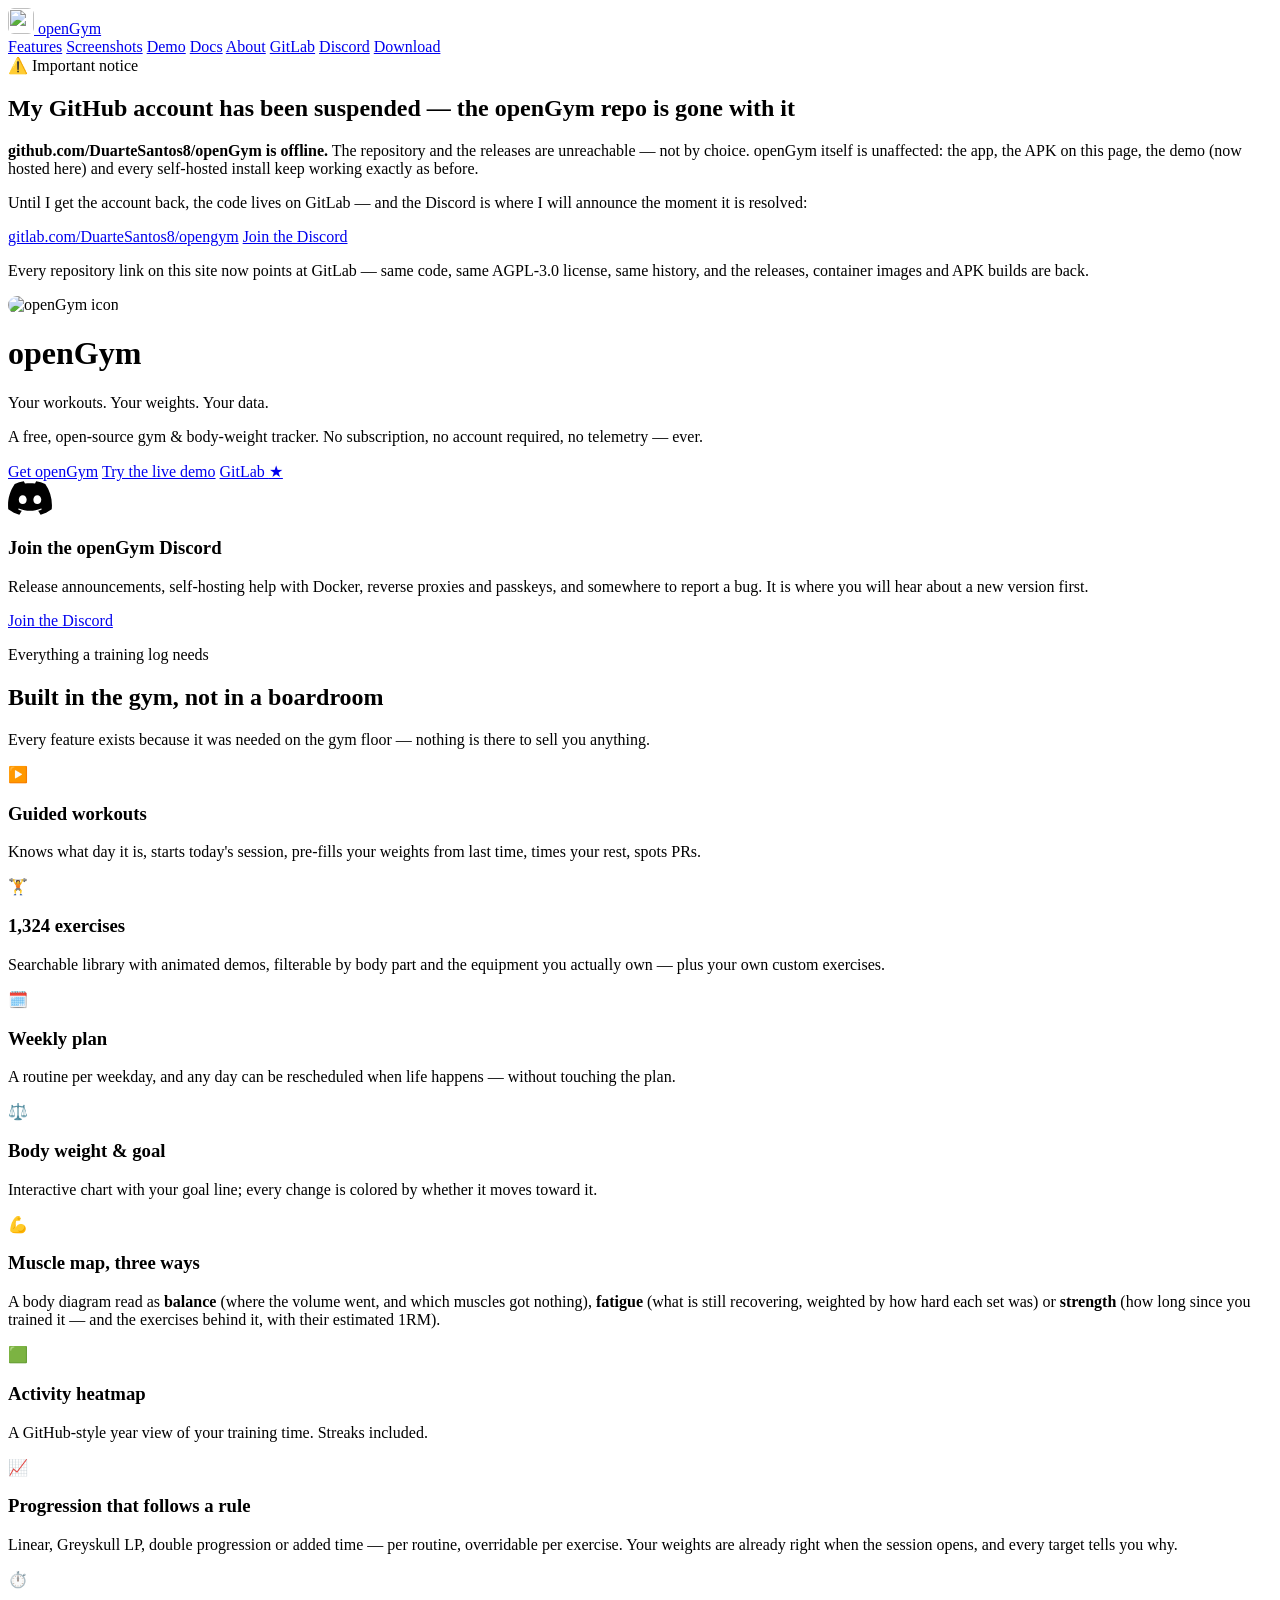
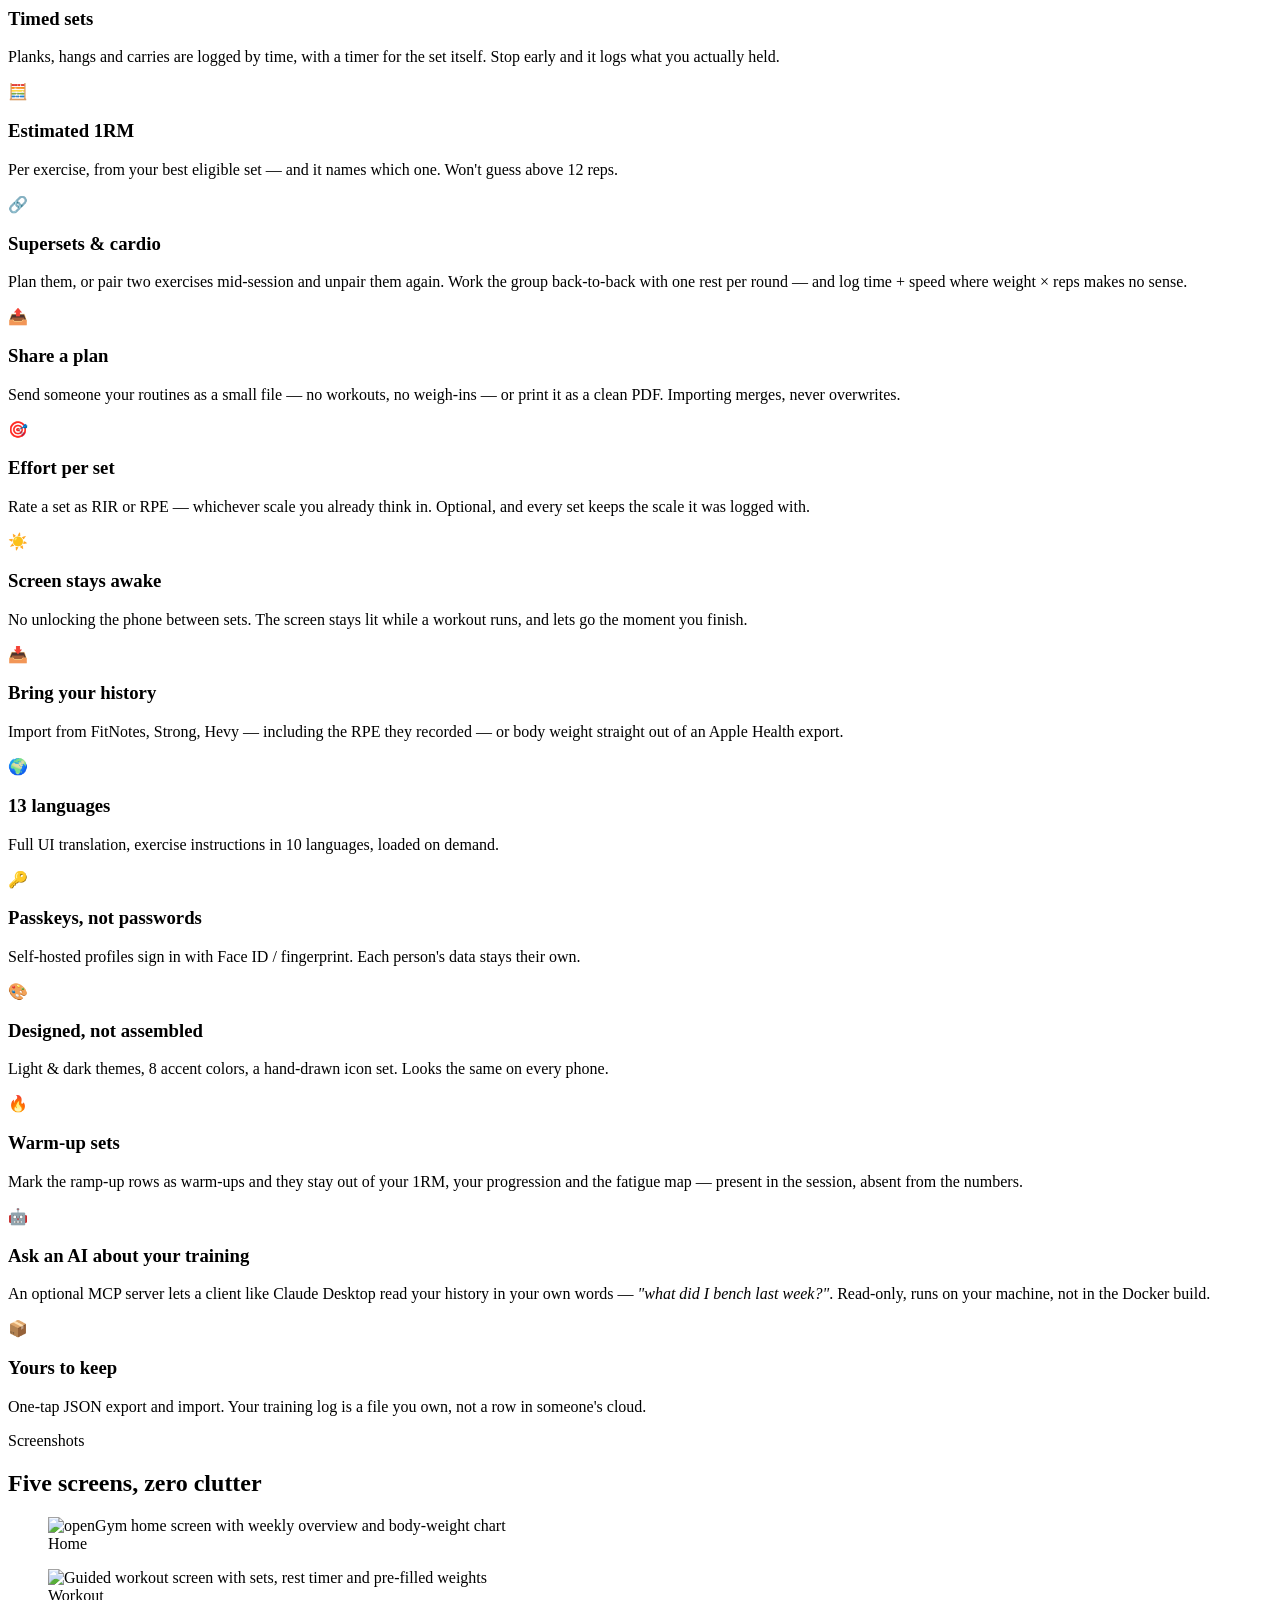
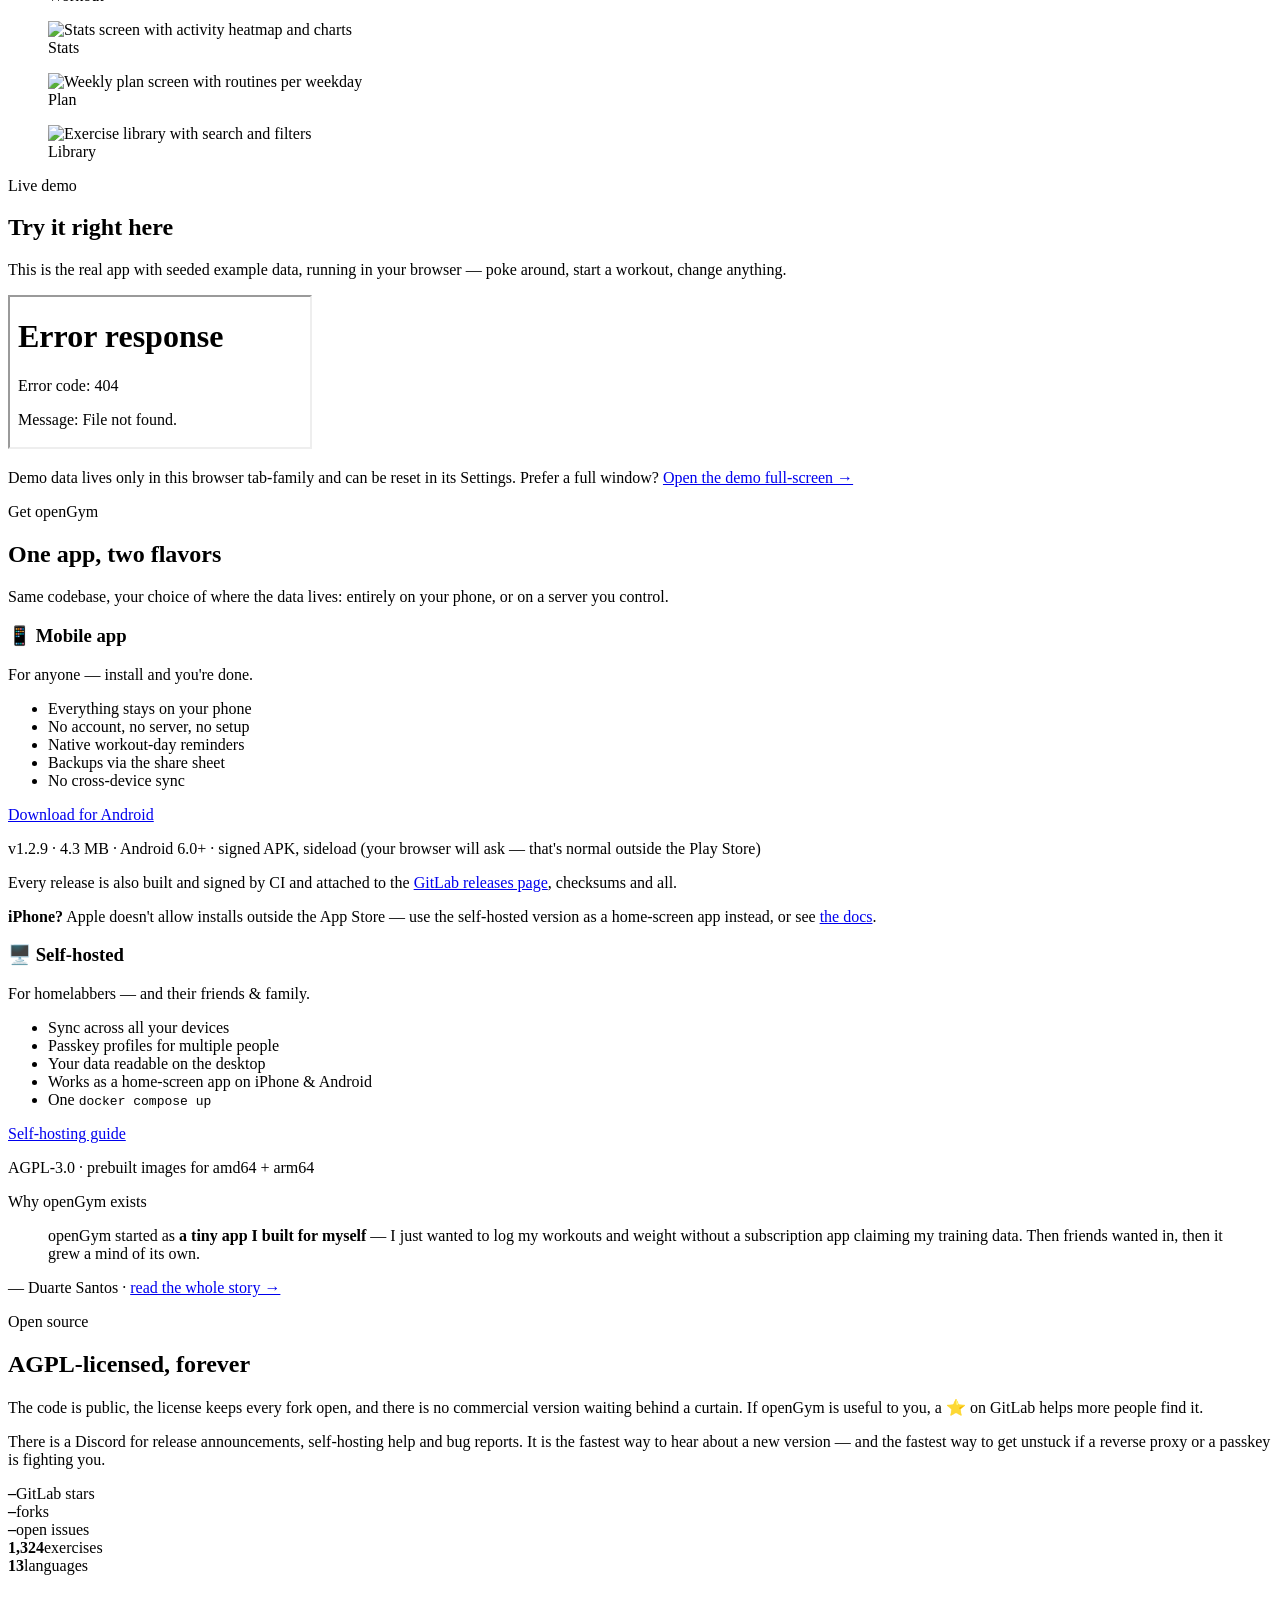
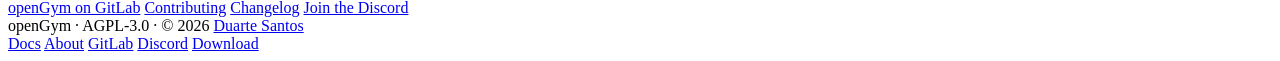
==== website/index.html @ 379759d1 "Merge branch 'feat/pt-br' into 'main' Add Brazilian Portuguese UI localization  See merge request Du" ====
<!DOCTYPE html>
<html lang="en">
<head>
<meta charset="UTF-8">
<meta name="viewport" content="width=device-width,initial-scale=1">
<title>openGym — free, open-source gym &amp; body-weight tracker</title>
<meta name="description" content="openGym is a free, open-source gym & body-weight tracker. Download the Android app or self-host it with Docker — no account, no cloud, no telemetry.">
<meta name="theme-color" content="#0c0e12">
<meta property="og:title" content="openGym — your workouts, your weights, your data">
<meta property="og:description" content="Free, open-source gym & body-weight tracker. Android APK or self-hosted with Docker. No account, no cloud, no telemetry.">
<meta property="og:image" content="https://opengym.duarte-santos.ch/img/banner.png">
<meta property="og:url" content="https://opengym.duarte-santos.ch/">
<meta property="og:type" content="website">
<link rel="icon" type="image/png" sizes="512x512" href="icon-512.png">
<link rel="icon" type="image/png" sizes="180x180" href="icon-180.png">
<link rel="apple-touch-icon" href="icon-180.png">
<link rel="stylesheet" href="styles.css?v=3">
<!-- Umami web analytics for opengym.duarte-santos.ch (self-hosted, cookieless). -->
<script defer src="https://stats.duarte-santos.ch/script.js" data-website-id="db36019e-50f4-453c-9c56-d0588aefe233"></script>
<script type="application/ld+json">
{"@context":"https://schema.org","@type":"SoftwareApplication","name":"openGym",
 "operatingSystem":"Android, Web","applicationCategory":"HealthApplication",
 "offers":{"@type":"Offer","price":"0","priceCurrency":"USD"},
 "license":"https://www.gnu.org/licenses/agpl-3.0.html",
 "url":"https://opengym.duarte-santos.ch/",
 "downloadUrl":"https://opengym.duarte-santos.ch/openGym.apk",
 "author":{"@type":"Person","name":"Duarte Santos","url":"https://duarte-santos.ch"}}
</script>
</head>
<body>

<nav><div class="wrap nav-in">
  <a class="brand" href="/">
    <img src="icon-180.png" alt="" width="26" height="26" style="border-radius:6px">
    openGym
  </a>
  <div class="nav-links">
    <a href="#features" class="hide-s">Features</a>
    <a href="#screens" class="hide-s">Screenshots</a>
    <a href="#demo" class="hide-s">Demo</a>
    <a href="docs.html">Docs</a>
    <a href="about.html" class="hide-s">About</a>
    <a href="https://gitlab.com/DuarteSantos8/opengym" rel="noopener"><span data-gh="stars">GitLab</span></a>
    <a href="https://discord.gg/e62jY6fwVb" rel="noopener">Discord</a>
    <a class="cta" href="#download">Download</a>
  </div>
</div></nav>

<!-- TEMPORARY: GitHub account suspended -> repo lives on gitlab.com. Remove this block and
     revert the links (+ site.js) to github.com once the account is restored. -->
<div class="alert" role="alert"><div class="wrap">
  <div class="alert-tag">⚠️ Important notice</div>
  <h2>My GitHub account has been suspended — the openGym repo is gone with it</h2>
  <p><b>github.com/DuarteSantos8/openGym is offline.</b> The repository and the releases are
     unreachable — not by choice. openGym itself is unaffected: the app, the APK on this page,
     the demo (now hosted here) and every self-hosted install keep working exactly as before.</p>
  <p>Until I get the account back, the code lives on GitLab — and the Discord is where I will
     announce the moment it is resolved:</p>
  <div class="alert-actions">
    <a class="btn alert-btn" href="https://gitlab.com/DuarteSantos8/opengym" rel="noopener">gitlab.com/DuarteSantos8/opengym</a>
    <a class="btn dc-btn" href="https://discord.gg/e62jY6fwVb" rel="noopener">Join the Discord</a>
  </div>
  <p class="alert-note">Every repository link on this site now points at GitLab — same code, same
     AGPL-3.0 license, same history, and the releases, container images and APK builds are back.</p>
</div></div>


<header class="hero"><div class="wrap">
  <div class="logo">
    <img src="icon-512.png" alt="openGym icon" width="108" height="108" style="border-radius:26px">
  </div>
  <h1>openGym</h1>
  <p class="tag">Your workouts. Your weights. Your data.</p>
  <p class="sub">A free, open-source gym &amp; body-weight tracker.
     No subscription, no account required, no telemetry — ever.</p>
  <div class="hero-btns">
    <a class="btn" href="#download">Get openGym</a>
    <a class="btn ghost" href="#demo">Try the live demo</a>
    <a class="btn ghost" href="https://gitlab.com/DuarteSantos8/opengym" rel="noopener">GitLab <span class="ct" data-gh="stars">★</span></a>
  </div>
</div></header>

<div class="dc-wrap"><div class="wrap">
  <div class="dc">
    <div class="dc-icon"><svg viewBox="0 0 71 55" width="44" height="34" aria-hidden="true"><path d="M60.1045 4.8978C55.5792 2.8214 50.7265 1.2916 45.6527 0.41542C45.5603 0.39851 45.468 0.440769 45.4204 0.525289C44.7963 1.6353 44.105 3.0834 43.6209 4.2216C38.1637 3.4046 32.7345 3.4046 27.3892 4.2216C26.905 3.0581 26.1886 1.6353 25.5617 0.525289C25.5141 0.443589 25.4218 0.40133 25.3294 0.41542C20.2584 1.2888 15.4057 2.8186 10.8776 4.8978C10.8384 4.9147 10.8048 4.9429 10.7825 4.9795C1.57795 18.7309 -0.943561 32.1443 0.293408 45.3914C0.299005 45.4562 0.335386 45.5182 0.385761 45.5576C6.45866 50.0174 12.3413 52.7249 18.1147 54.5195C18.2071 54.5477 18.305 54.5139 18.3638 54.4378C19.7295 52.5728 20.9469 50.6063 21.9907 48.5383C22.0523 48.4172 21.9935 48.2735 21.8676 48.2256C19.9366 47.4931 18.0979 46.6 16.3292 45.5858C16.1893 45.5041 16.1781 45.304 16.3068 45.2082C16.679 44.9293 17.0513 44.6391 17.4067 44.3461C17.4711 44.2926 17.5606 44.2813 17.6362 44.3151C29.2558 49.6217 41.8354 49.6217 53.3179 44.3151C53.3935 44.2785 53.483 44.2898 53.5502 44.3433C53.9057 44.6363 54.2779 44.9293 54.6529 45.2082C54.7816 45.304 54.7732 45.5041 54.6333 45.5858C52.8646 46.6197 51.0259 47.4931 49.0921 48.2228C48.9662 48.2707 48.9102 48.4172 48.9718 48.5383C50.038 50.6034 51.2554 52.5699 52.5959 54.435C52.6519 54.5139 52.7526 54.5477 52.845 54.5195C58.6464 52.7249 64.529 50.0174 70.6019 45.5576C70.6551 45.5182 70.6887 45.459 70.6943 45.3942C72.1747 30.0791 68.2147 16.7757 60.1968 4.9823C60.1772 4.9429 60.1437 4.9147 60.1045 4.8978ZM23.7259 37.3253C20.2276 37.3253 17.3451 34.1136 17.3451 30.1693C17.3451 26.225 20.1717 23.0133 23.7259 23.0133C27.308 23.0133 30.1626 26.2532 30.1066 30.1693C30.1066 34.1136 27.28 37.3253 23.7259 37.3253ZM47.3178 37.3253C43.8196 37.3253 40.9371 34.1136 40.9371 30.1693C40.9371 26.225 43.7636 23.0133 47.3178 23.0133C50.9 23.0133 53.7545 26.2532 53.6986 30.1693C53.6986 34.1136 50.9 37.3253 47.3178 37.3253Z"/></svg></div>
    <div class="dc-body">
      <h3>Join the openGym Discord</h3>
      <p>Release announcements, self-hosting help with Docker, reverse proxies and passkeys,
         and somewhere to report a bug. It is where you will hear about a new version first.</p>
    </div>
    <a class="btn" href="https://discord.gg/e62jY6fwVb" rel="noopener">Join the Discord</a>
  </div>
</div></div>

<section id="features"><div class="wrap">
  <p class="kicker">Everything a training log needs</p>
  <h2>Built in the gym, not in a boardroom</h2>
  <p class="lead">Every feature exists because it was needed on the gym floor — nothing is
     there to sell you anything.</p>
  <div class="grid">
    <div class="feat"><div class="ic">▶️</div><h3>Guided workouts</h3><p>Knows what day it is, starts today's session, pre-fills your weights from last time, times your rest, spots PRs.</p></div>
    <div class="feat"><div class="ic">🏋️</div><h3>1,324 exercises</h3><p>Searchable library with animated demos, filterable by body part and the equipment you actually own — plus your own custom exercises.</p></div>
    <div class="feat"><div class="ic">🗓️</div><h3>Weekly plan</h3><p>A routine per weekday, and any day can be rescheduled when life happens — without touching the plan.</p></div>
    <div class="feat"><div class="ic">⚖️</div><h3>Body weight &amp; goal</h3><p>Interactive chart with your goal line; every change is colored by whether it moves toward it.</p></div>
    <div class="feat"><div class="ic">💪</div><h3>Muscle map, three ways</h3><p>A body diagram read as <b>balance</b> (where the volume went, and which muscles got nothing), <b>fatigue</b> (what is still recovering, weighted by how hard each set was) or <b>strength</b> (how long since you trained it — and the exercises behind it, with their estimated 1RM).</p></div>
    <div class="feat"><div class="ic">🟩</div><h3>Activity heatmap</h3><p>A GitHub-style year view of your training time. Streaks included.</p></div>
    <div class="feat"><div class="ic">📈</div><h3>Progression that follows a rule</h3><p>Linear, Greyskull LP, double progression or added time — per routine, overridable per exercise. Your weights are already right when the session opens, and every target tells you why.</p></div>
    <div class="feat"><div class="ic">⏱️</div><h3>Timed sets</h3><p>Planks, hangs and carries are logged by time, with a timer for the set itself. Stop early and it logs what you actually held.</p></div>
    <div class="feat"><div class="ic">🧮</div><h3>Estimated 1RM</h3><p>Per exercise, from your best eligible set — and it names which one. Won't guess above 12 reps.</p></div>
    <div class="feat"><div class="ic">🔗</div><h3>Supersets &amp; cardio</h3><p>Plan them, or pair two exercises mid-session and unpair them again. Work the group back-to-back with one rest per round — and log time + speed where weight × reps makes no sense.</p></div>
    <div class="feat"><div class="ic">📤</div><h3>Share a plan</h3><p>Send someone your routines as a small file — no workouts, no weigh-ins — or print it as a clean PDF. Importing merges, never overwrites.</p></div>
    <div class="feat"><div class="ic">🎯</div><h3>Effort per set</h3><p>Rate a set as RIR or RPE — whichever scale you already think in. Optional, and every set keeps the scale it was logged with.</p></div>
    <div class="feat"><div class="ic">☀️</div><h3>Screen stays awake</h3><p>No unlocking the phone between sets. The screen stays lit while a workout runs, and lets go the moment you finish.</p></div>
    <div class="feat"><div class="ic">📥</div><h3>Bring your history</h3><p>Import from FitNotes, Strong, Hevy — including the RPE they recorded — or body weight straight out of an Apple Health export.</p></div>
    <div class="feat"><div class="ic">🌍</div><h3>13 languages</h3><p>Full UI translation, exercise instructions in 10 languages, loaded on demand.</p></div>
    <div class="feat"><div class="ic">🔑</div><h3>Passkeys, not passwords</h3><p>Self-hosted profiles sign in with Face ID / fingerprint. Each person's data stays their own.</p></div>
    <div class="feat"><div class="ic">🎨</div><h3>Designed, not assembled</h3><p>Light &amp; dark themes, 8 accent colors, a hand-drawn icon set. Looks the same on every phone.</p></div>
    <div class="feat"><div class="ic">🔥</div><h3>Warm-up sets</h3><p>Mark the ramp-up rows as warm-ups and they stay out of your 1RM, your progression and the fatigue map — present in the session, absent from the numbers.</p></div>
    <div class="feat"><div class="ic">🤖</div><h3>Ask an AI about your training</h3><p>An optional MCP server lets a client like Claude Desktop read your history in your own words — <i>"what did I bench last week?"</i>. Read-only, runs on your machine, not in the Docker build.</p></div>
    <div class="feat"><div class="ic">📦</div><h3>Yours to keep</h3><p>One-tap JSON export and import. Your training log is a file you own, not a row in someone's cloud.</p></div>
  </div>
</div></section>

<section id="screens"><div class="wrap">
  <p class="kicker">Screenshots</p>
  <h2>Five screens, zero clutter</h2>
  <div class="shots">
    <figure><img src="img/home.png" alt="openGym home screen with weekly overview and body-weight chart" loading="lazy" width="1170" height="2532"><figcaption>Home</figcaption></figure>
    <figure><img src="img/workout.png" alt="Guided workout screen with sets, rest timer and pre-filled weights" loading="lazy" width="1170" height="2532"><figcaption>Workout</figcaption></figure>
    <figure><img src="img/stats.png" alt="Stats screen with activity heatmap and charts" loading="lazy" width="1170" height="2532"><figcaption>Stats</figcaption></figure>
    <figure><img src="img/plan.png" alt="Weekly plan screen with routines per weekday" loading="lazy" width="1170" height="2532"><figcaption>Plan</figcaption></figure>
    <figure><img src="img/library.png" alt="Exercise library with search and filters" loading="lazy" width="1170" height="2532"><figcaption>Library</figcaption></figure>
  </div>
</div></section>

<section id="demo"><div class="wrap">
  <p class="kicker">Live demo</p>
  <h2>Try it right here</h2>
  <p class="lead">This is the real app with seeded example data, running in your browser —
     poke around, start a workout, change anything.</p>
  <div class="demo-wrap">
    <div class="phone"><iframe src="/demo/" title="openGym live demo" loading="lazy"></iframe></div>
  </div>
  <p class="demo-note">Demo data lives only in this browser tab-family and can be reset in its
     Settings. Prefer a full window? <a href="/demo/">Open the demo full-screen →</a></p>
</div></section>

<section id="download"><div class="wrap">
  <p class="kicker">Get openGym</p>
  <h2>One app, two flavors</h2>
  <p class="lead">Same codebase, your choice of where the data lives: entirely on your phone,
     or on a server you control.</p>
  <div class="duo">
    <div class="card hl">
      <h3>📱 Mobile app</h3>
      <p class="for">For anyone — install and you're done.</p>
      <ul>
        <li>Everything stays on your phone</li>
        <li>No account, no server, no setup</li>
        <li>Native workout-day reminders</li>
        <li>Backups via the share sheet</li>
        <li class="no">No cross-device sync</li>
      </ul>
      <a class="btn" href="openGym.apk" download>Download for Android</a>
      <p class="meta">v1.2.9 · 4.3 MB · Android 6.0+ · signed APK, sideload (your browser will ask — that's normal outside the Play Store)</p>
      <p class="meta">Every release is also built and signed by CI and attached to the
         <a href="https://gitlab.com/DuarteSantos8/opengym/-/releases" rel="noopener">GitLab
         releases page</a>, checksums and all.</p>
      <p class="meta"><b>iPhone?</b> Apple doesn't allow installs outside the App Store — use the
         self-hosted version as a home-screen app instead, or see <a href="docs.html#iphone">the docs</a>.</p>
    </div>
    <div class="card">
      <h3>🖥️ Self-hosted</h3>
      <p class="for">For homelabbers — and their friends &amp; family.</p>
      <ul>
        <li>Sync across all your devices</li>
        <li>Passkey profiles for multiple people</li>
        <li>Your data readable on the desktop</li>
        <li>Works as a home-screen app on iPhone &amp; Android</li>
        <li>One <code>docker compose up</code></li>
      </ul>
      <a class="btn ghost" href="docs.html#selfhost">Self-hosting guide</a>
      <p class="meta">AGPL-3.0 · prebuilt images for amd64 + arm64</p>
    </div>
  </div>
</div></section>

<section id="story"><div class="wrap">
  <div class="story">
    <p class="kicker">Why openGym exists</p>
    <blockquote>openGym started as <strong>a tiny app I built for myself</strong> — I just wanted to
      log my workouts and weight without a subscription app claiming my training data.
      Then friends wanted in, then it grew a mind of its own.</blockquote>
    <p class="who">— Duarte Santos · <a href="about.html">read the whole story →</a></p>
  </div>
</div></section>

<section id="opensource"><div class="wrap">
  <p class="kicker">Open source</p>
  <h2>AGPL-licensed, forever</h2>
  <p class="lead">The code is public, the license keeps every fork open, and there is no
     commercial version waiting behind a curtain. If openGym is useful to you,
     a ⭐ on GitLab helps more people find it.</p>
  <p class="lead">There is a Discord for release announcements, self-hosting help and bug
     reports. It is the fastest way to hear about a new version — and the fastest way
     to get unstuck if a reverse proxy or a passkey is fighting you.</p>
  <div class="os">
    <div class="stat"><b data-gh="stars-n">–</b><span>GitLab stars</span></div>
    <div class="stat"><b data-gh="forks-n">–</b><span>forks</span></div>
    <div class="stat"><b data-gh="issues-n">–</b><span>open issues</span></div>
    <div class="stat"><b>1,324</b><span>exercises</span></div>
    <div class="stat"><b>13</b><span>languages</span></div>
  </div>
  <div class="hero-btns" style="justify-content:flex-start;margin-top:24px">
    <a class="btn ghost" href="https://gitlab.com/DuarteSantos8/opengym" rel="noopener">openGym on GitLab</a>
    <a class="btn ghost" href="https://gitlab.com/DuarteSantos8/opengym/-/blob/main/CONTRIBUTING.md" rel="noopener">Contributing</a>
    <a class="btn ghost" href="https://gitlab.com/DuarteSantos8/opengym/-/blob/main/CHANGELOG.md" rel="noopener">Changelog</a>
    <a class="btn" href="https://discord.gg/e62jY6fwVb" rel="noopener">Join the Discord</a>
  </div>
</div></section>

<footer><div class="wrap foot">
  <span>openGym · AGPL-3.0 · © 2026 <a href="https://duarte-santos.ch" rel="noopener">Duarte Santos</a></span>
  <div class="links">
    <a href="docs.html">Docs</a>
    <a href="about.html" class="hide-s">About</a>
    <a href="https://gitlab.com/DuarteSantos8/opengym" rel="noopener">GitLab</a>
    <a href="https://discord.gg/e62jY6fwVb" rel="noopener">Discord</a>
    <a href="/#download">Download</a>
  </div>
</div></footer>

<script src="site.js" defer></script>
</body>
</html>
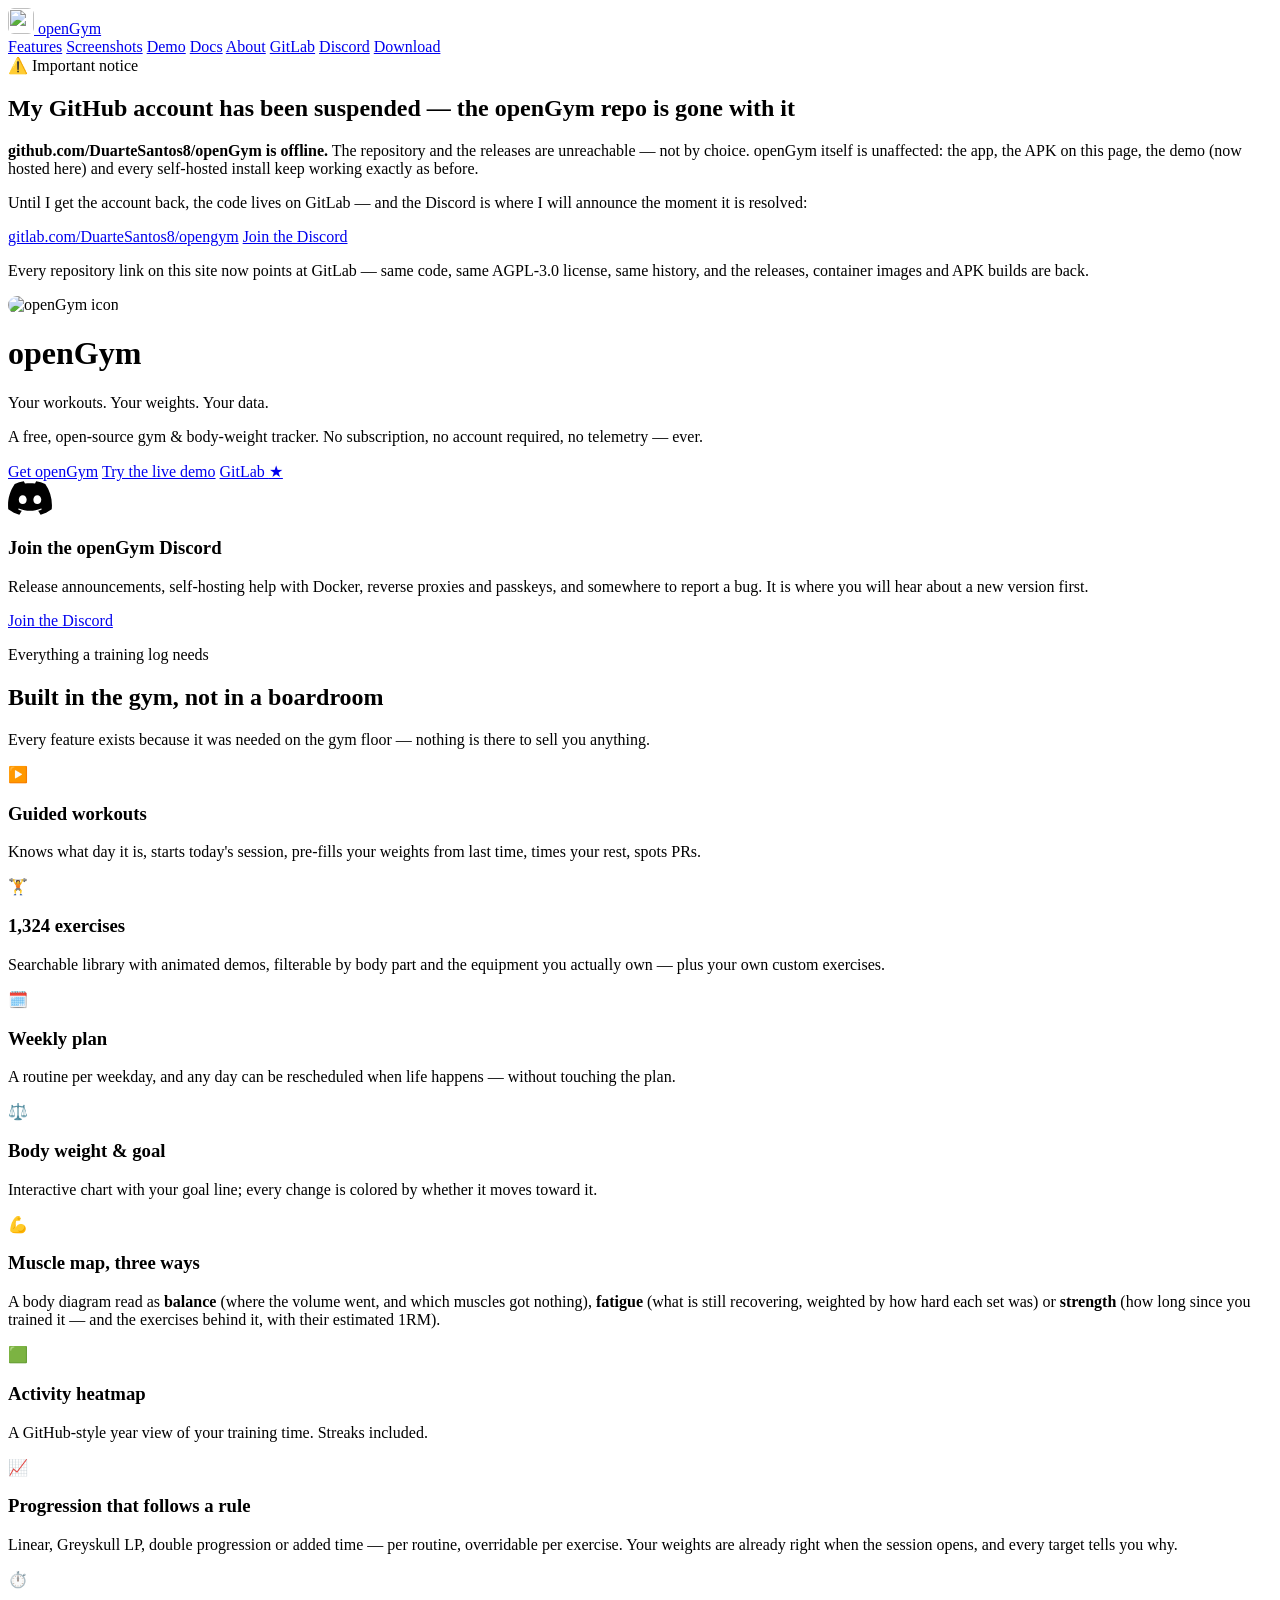
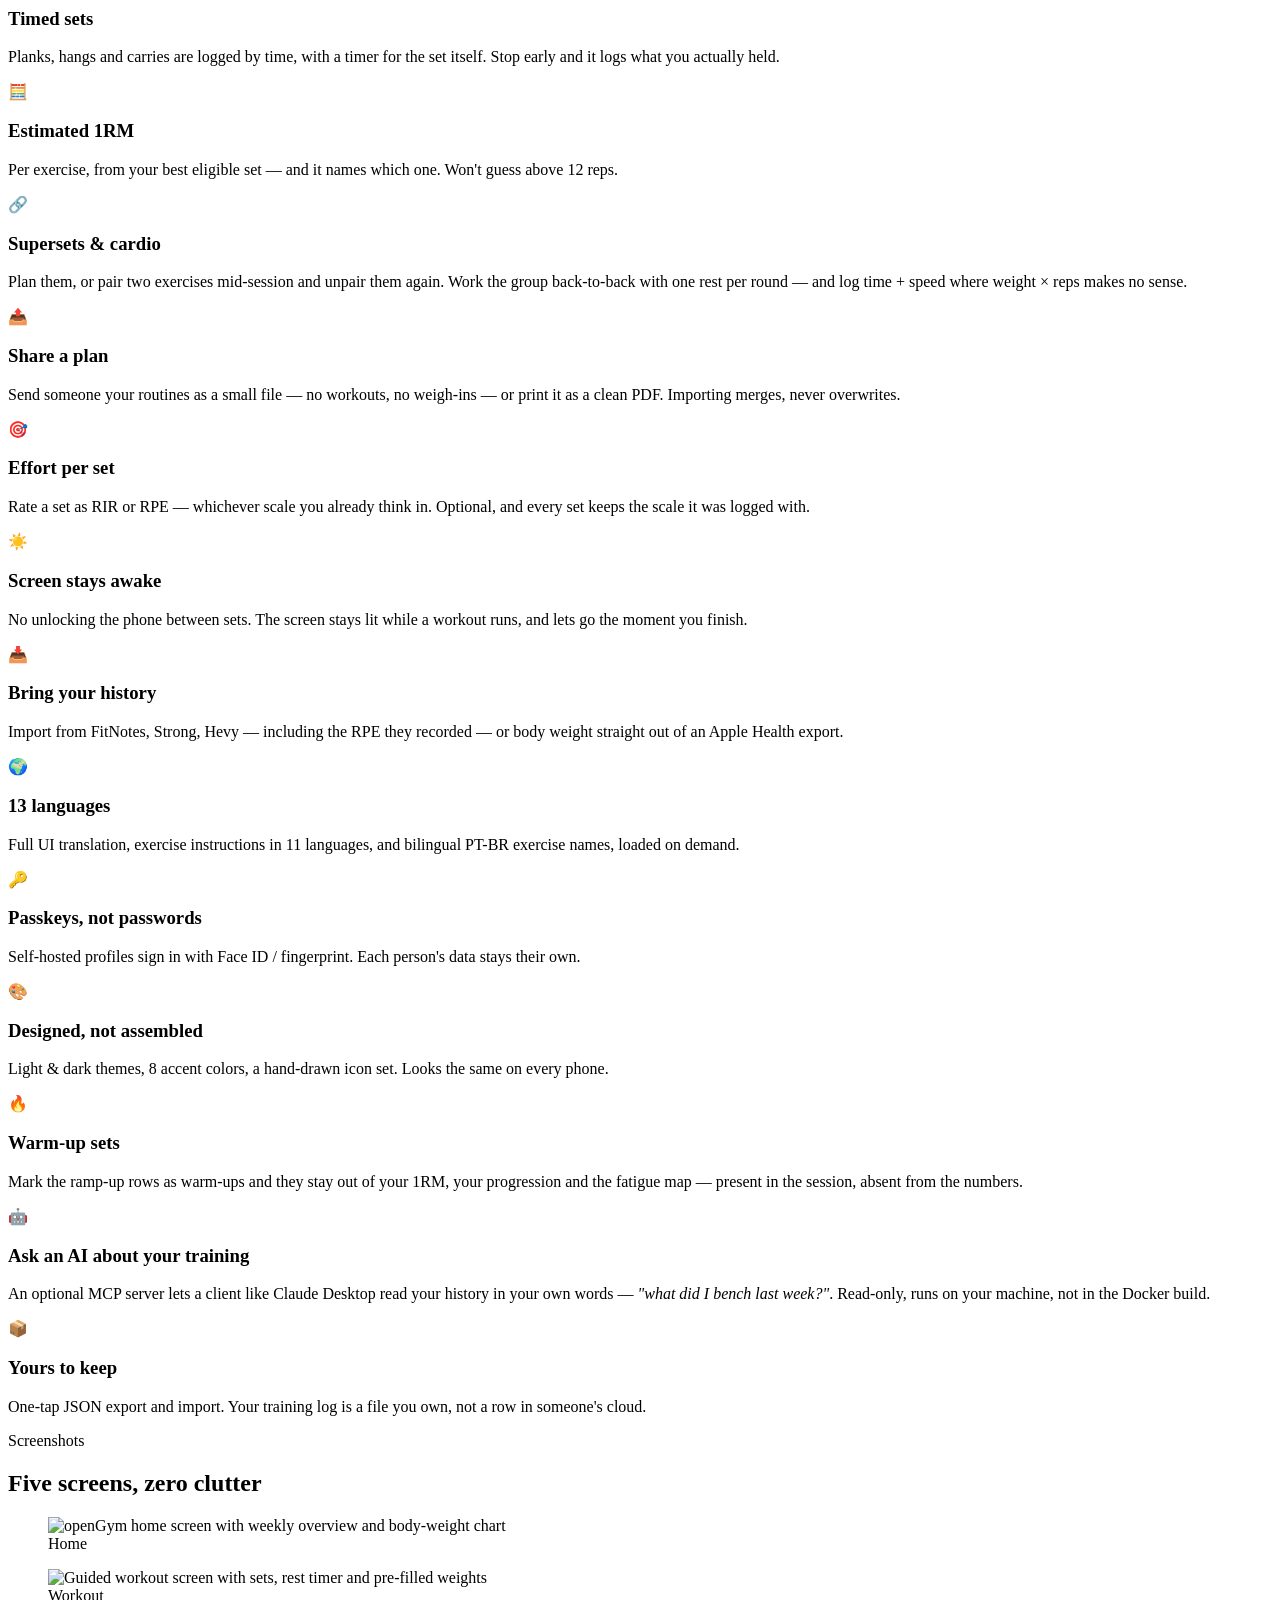
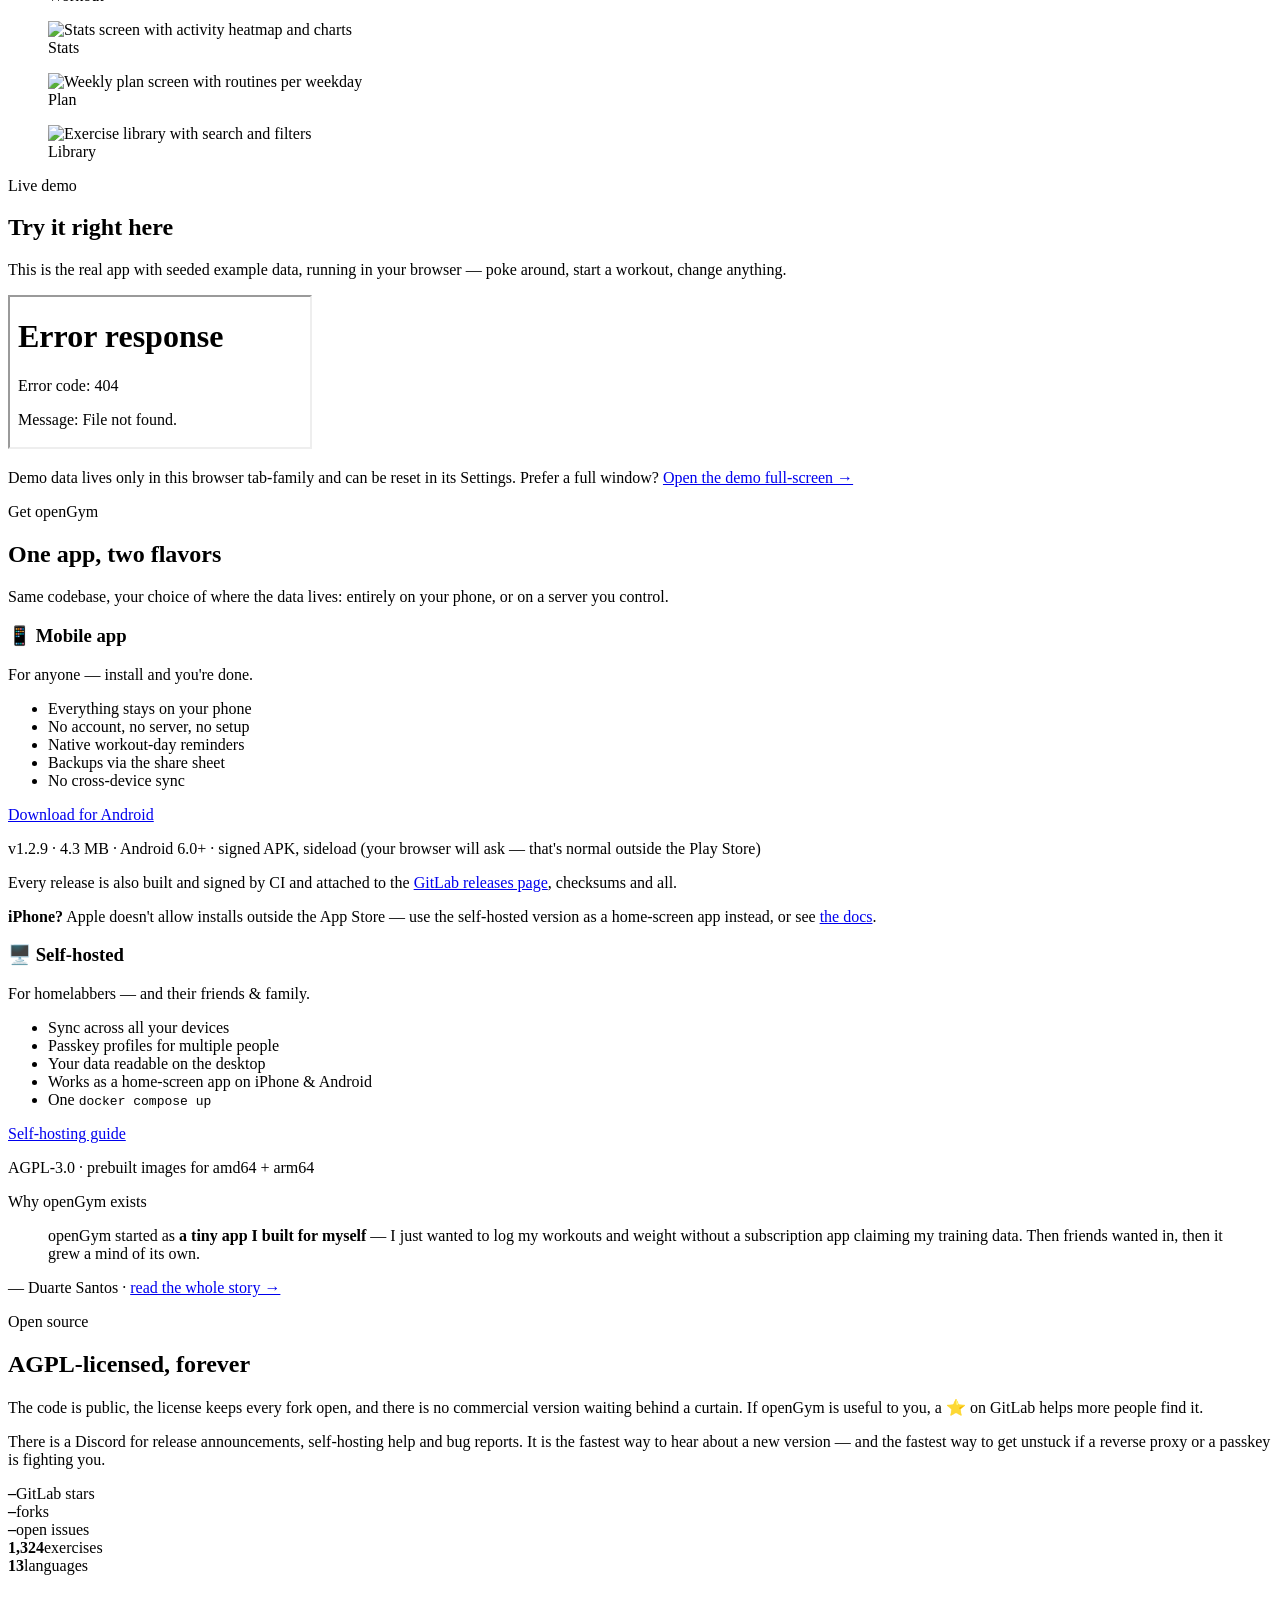
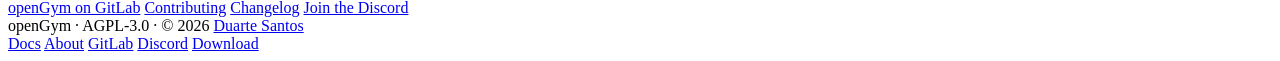
==== commit 41cf3536: "Merge branch 'feat/pt-br-instructions' into 'main' Add complete Brazilian Portuguese exercise locali" ====
--- a/website/index.html
+++ b/website/index.html
@@ -112,7 +112,7 @@
     <div class="feat"><div class="ic">🎯</div><h3>Effort per set</h3><p>Rate a set as RIR or RPE — whichever scale you already think in. Optional, and every set keeps the scale it was logged with.</p></div>
     <div class="feat"><div class="ic">☀️</div><h3>Screen stays awake</h3><p>No unlocking the phone between sets. The screen stays lit while a workout runs, and lets go the moment you finish.</p></div>
     <div class="feat"><div class="ic">📥</div><h3>Bring your history</h3><p>Import from FitNotes, Strong, Hevy — including the RPE they recorded — or body weight straight out of an Apple Health export.</p></div>
-    <div class="feat"><div class="ic">🌍</div><h3>13 languages</h3><p>Full UI translation, exercise instructions in 10 languages, loaded on demand.</p></div>
+    <div class="feat"><div class="ic">🌍</div><h3>13 languages</h3><p>Full UI translation, exercise instructions in 11 languages, and bilingual PT-BR exercise names, loaded on demand.</p></div>
     <div class="feat"><div class="ic">🔑</div><h3>Passkeys, not passwords</h3><p>Self-hosted profiles sign in with Face ID / fingerprint. Each person's data stays their own.</p></div>
     <div class="feat"><div class="ic">🎨</div><h3>Designed, not assembled</h3><p>Light &amp; dark themes, 8 accent colors, a hand-drawn icon set. Looks the same on every phone.</p></div>
     <div class="feat"><div class="ic">🔥</div><h3>Warm-up sets</h3><p>Mark the ramp-up rows as warm-ups and they stay out of your 1RM, your progression and the fatigue map — present in the session, absent from the numbers.</p></div>
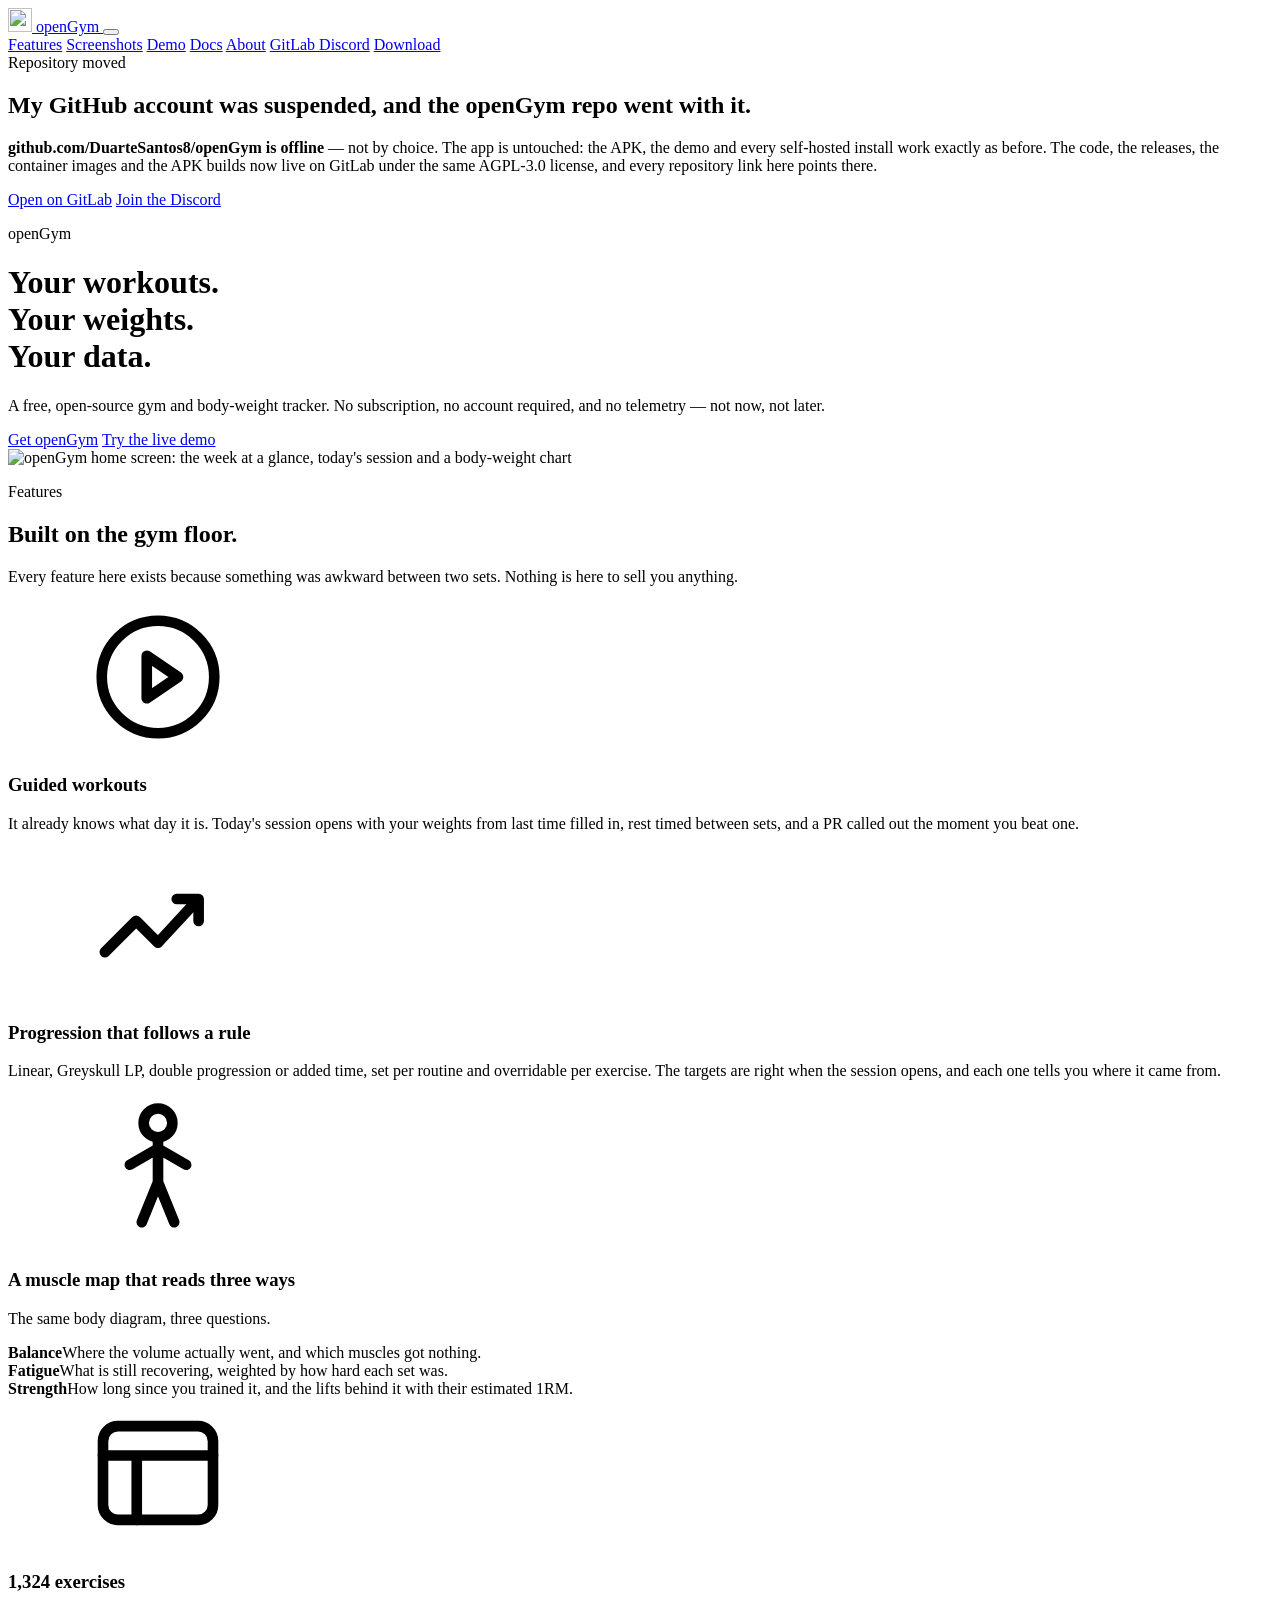
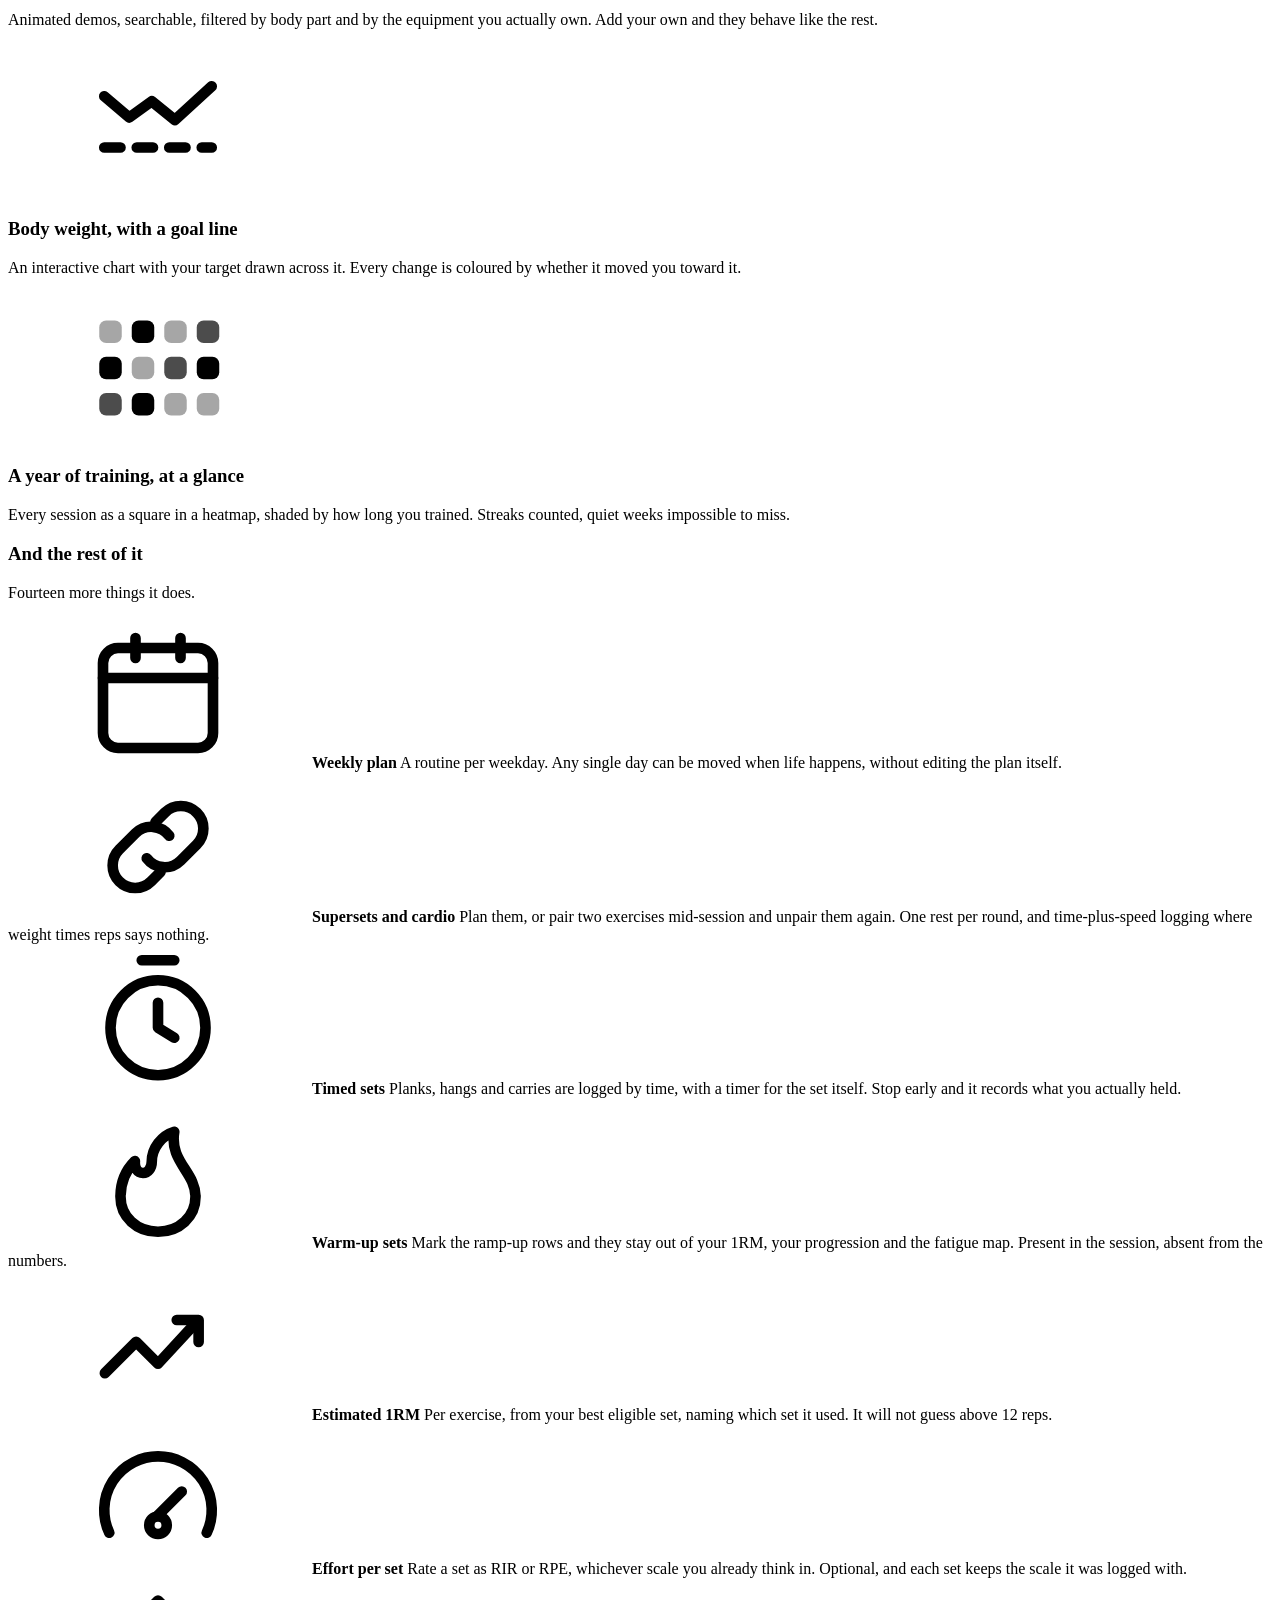
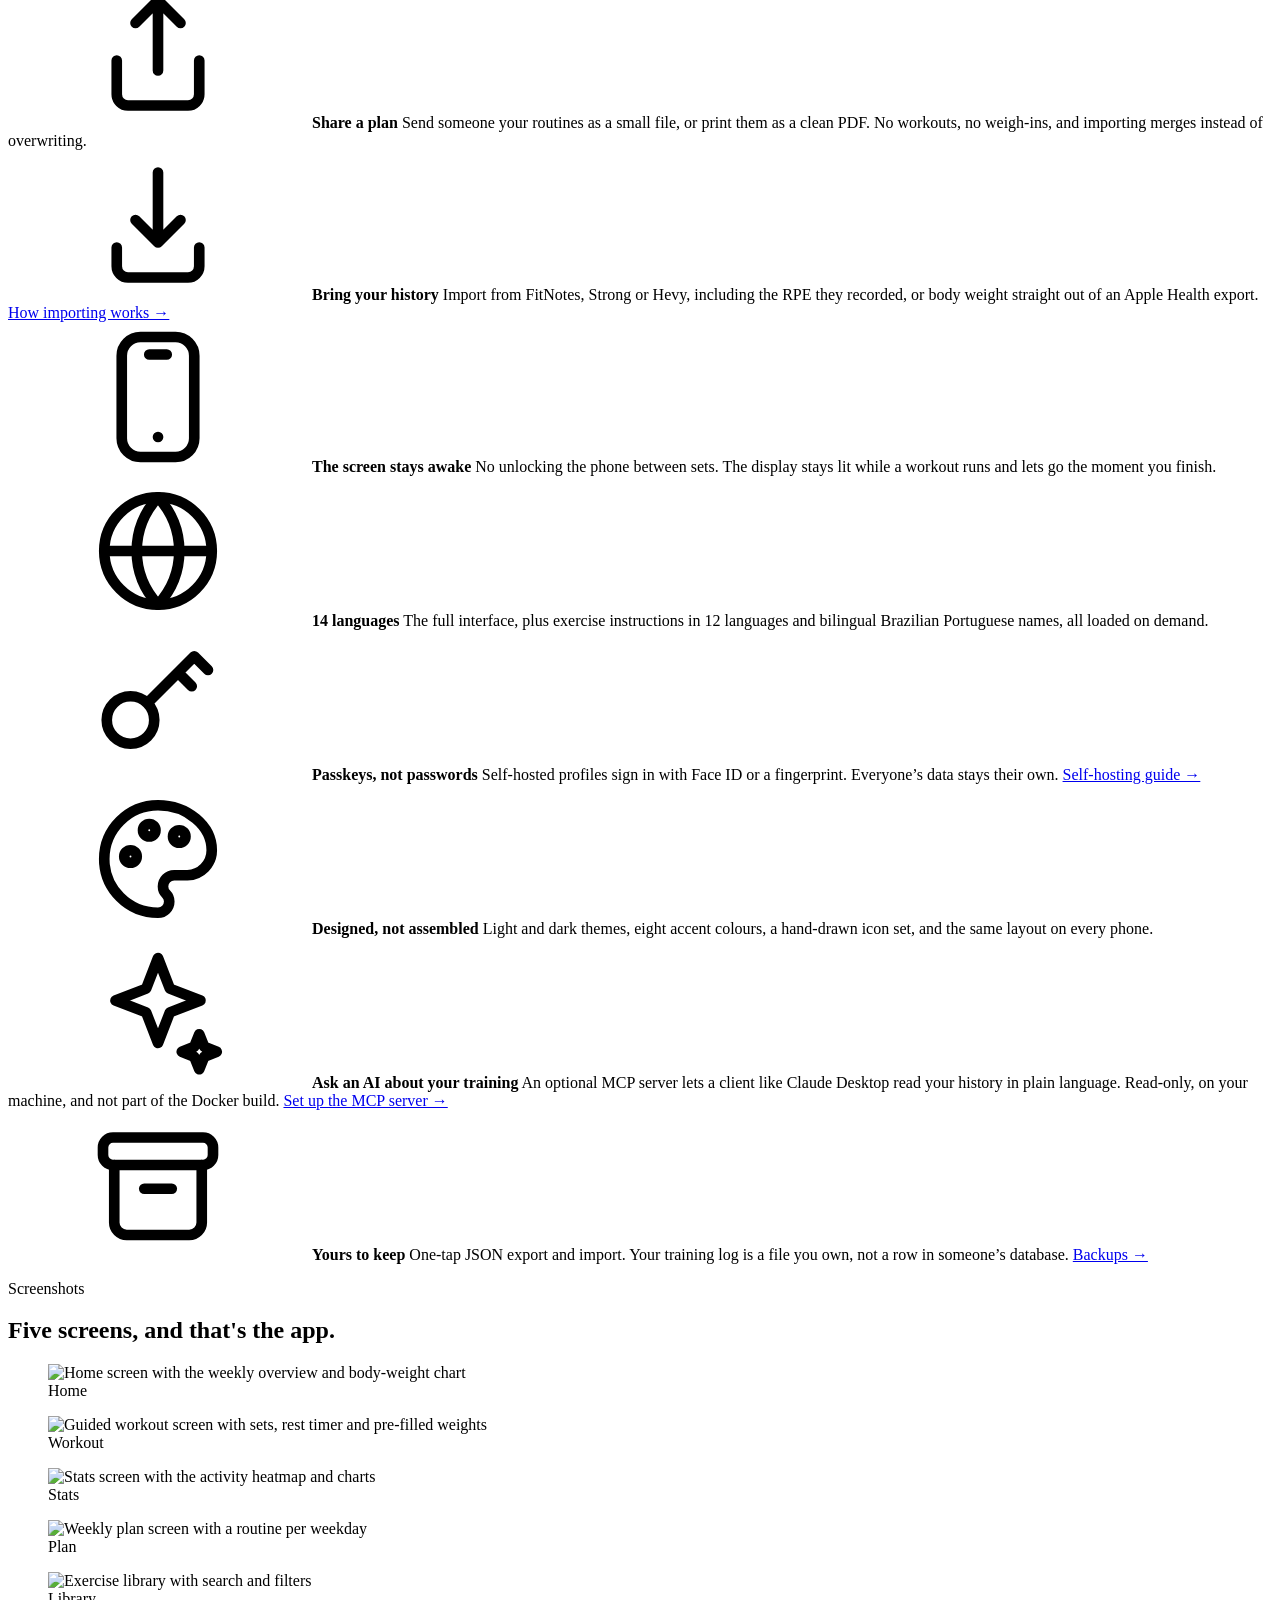
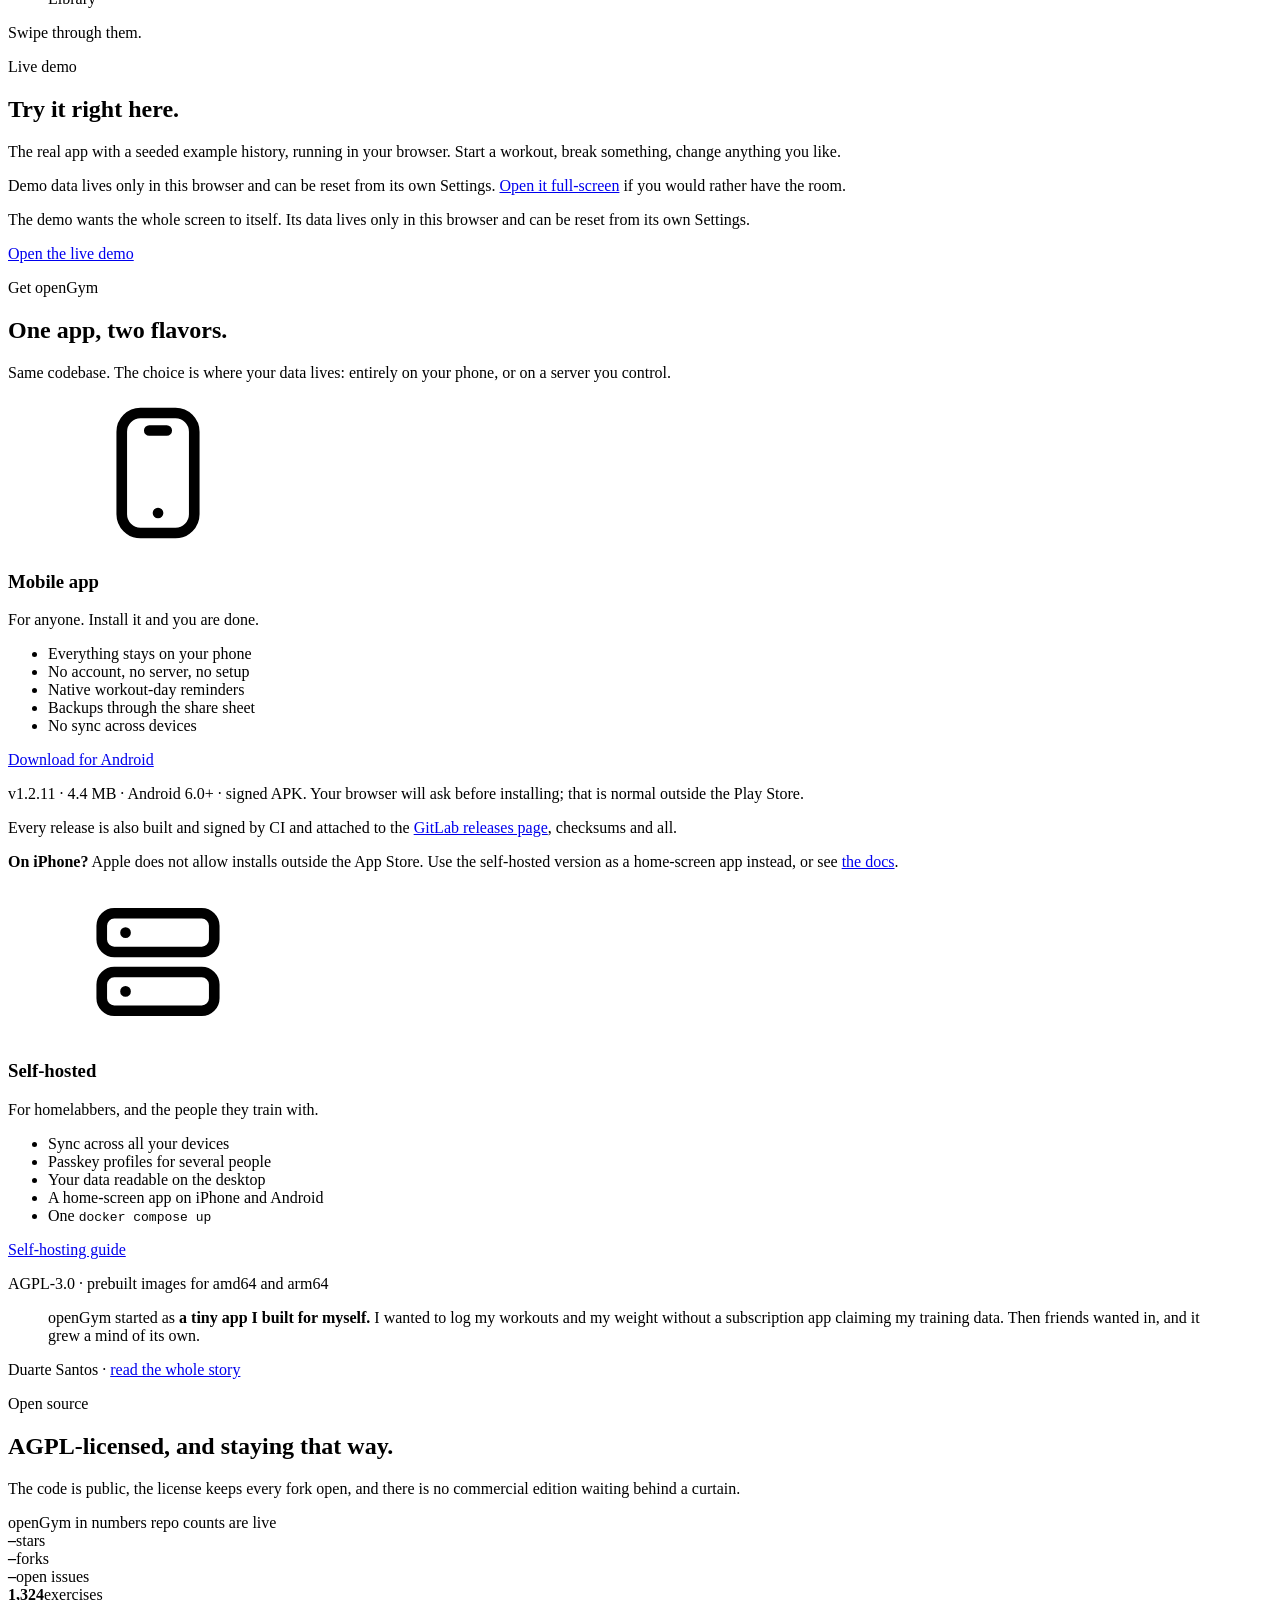
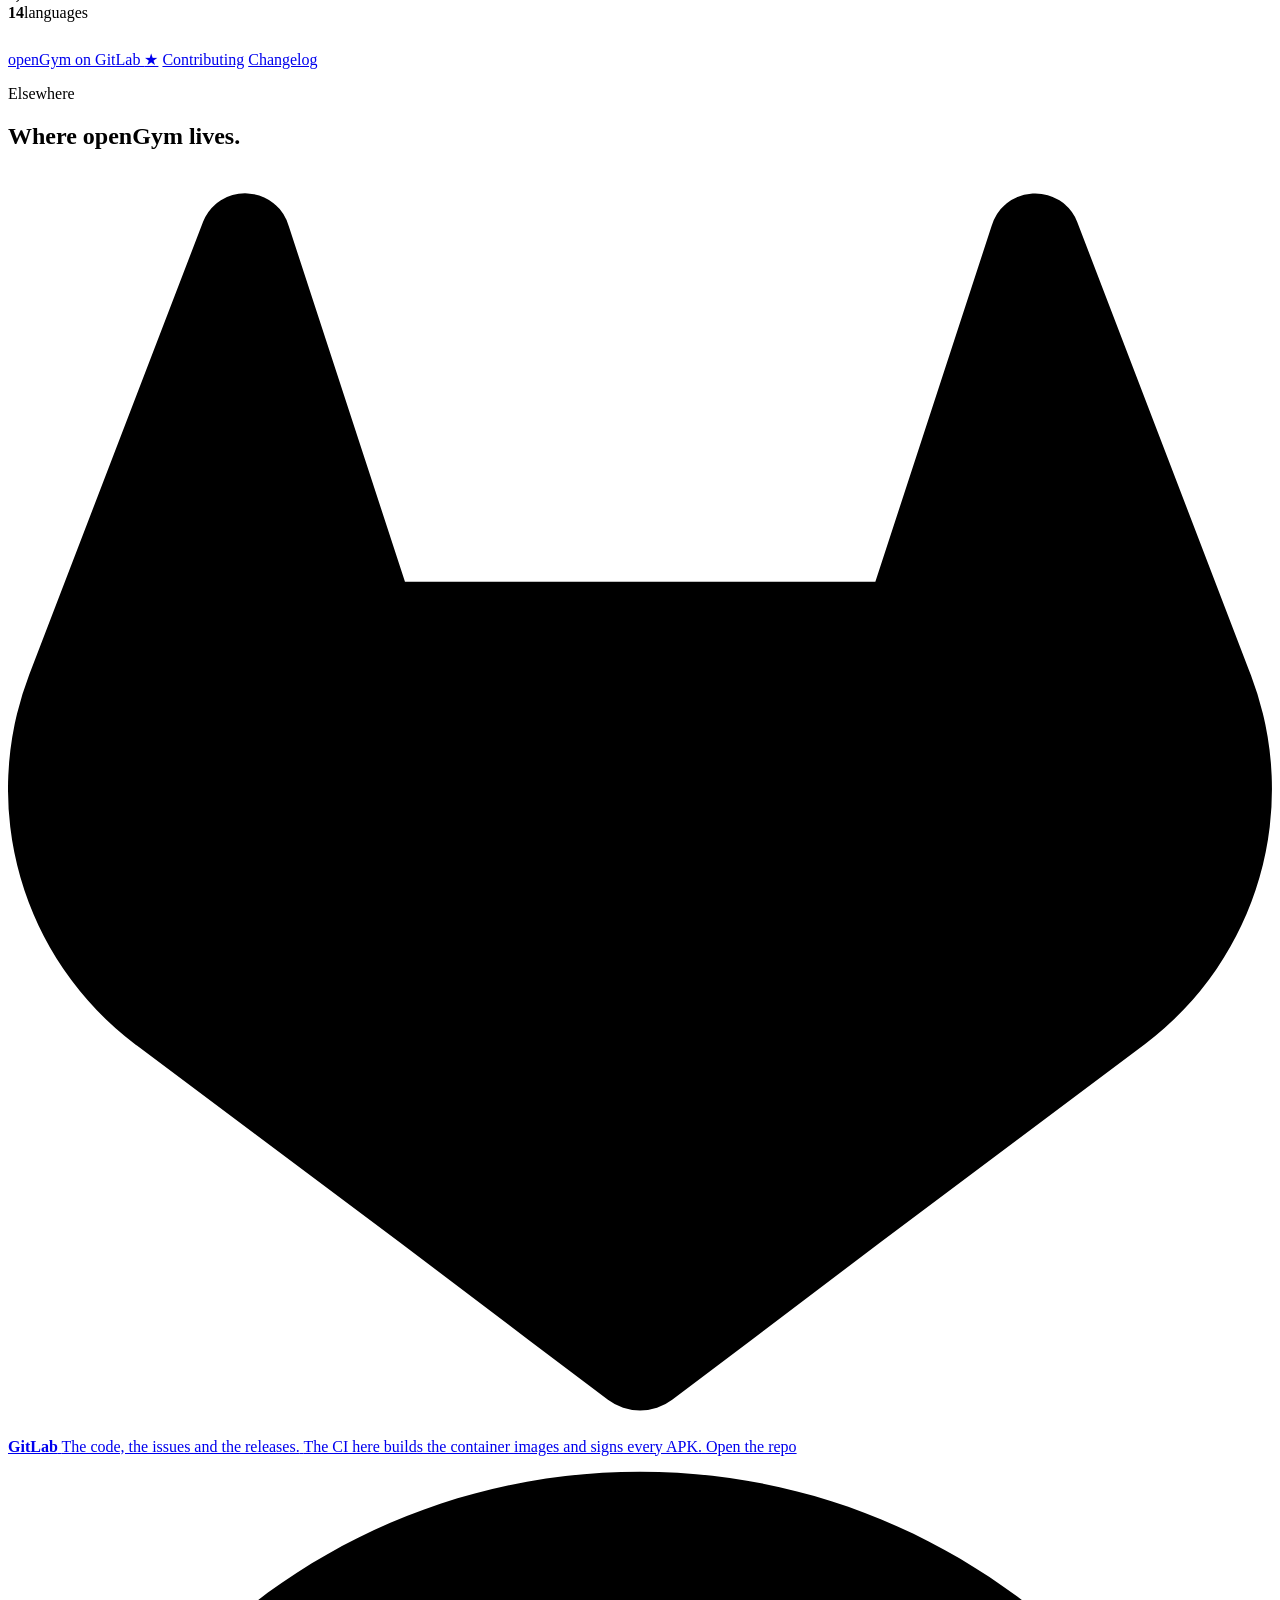
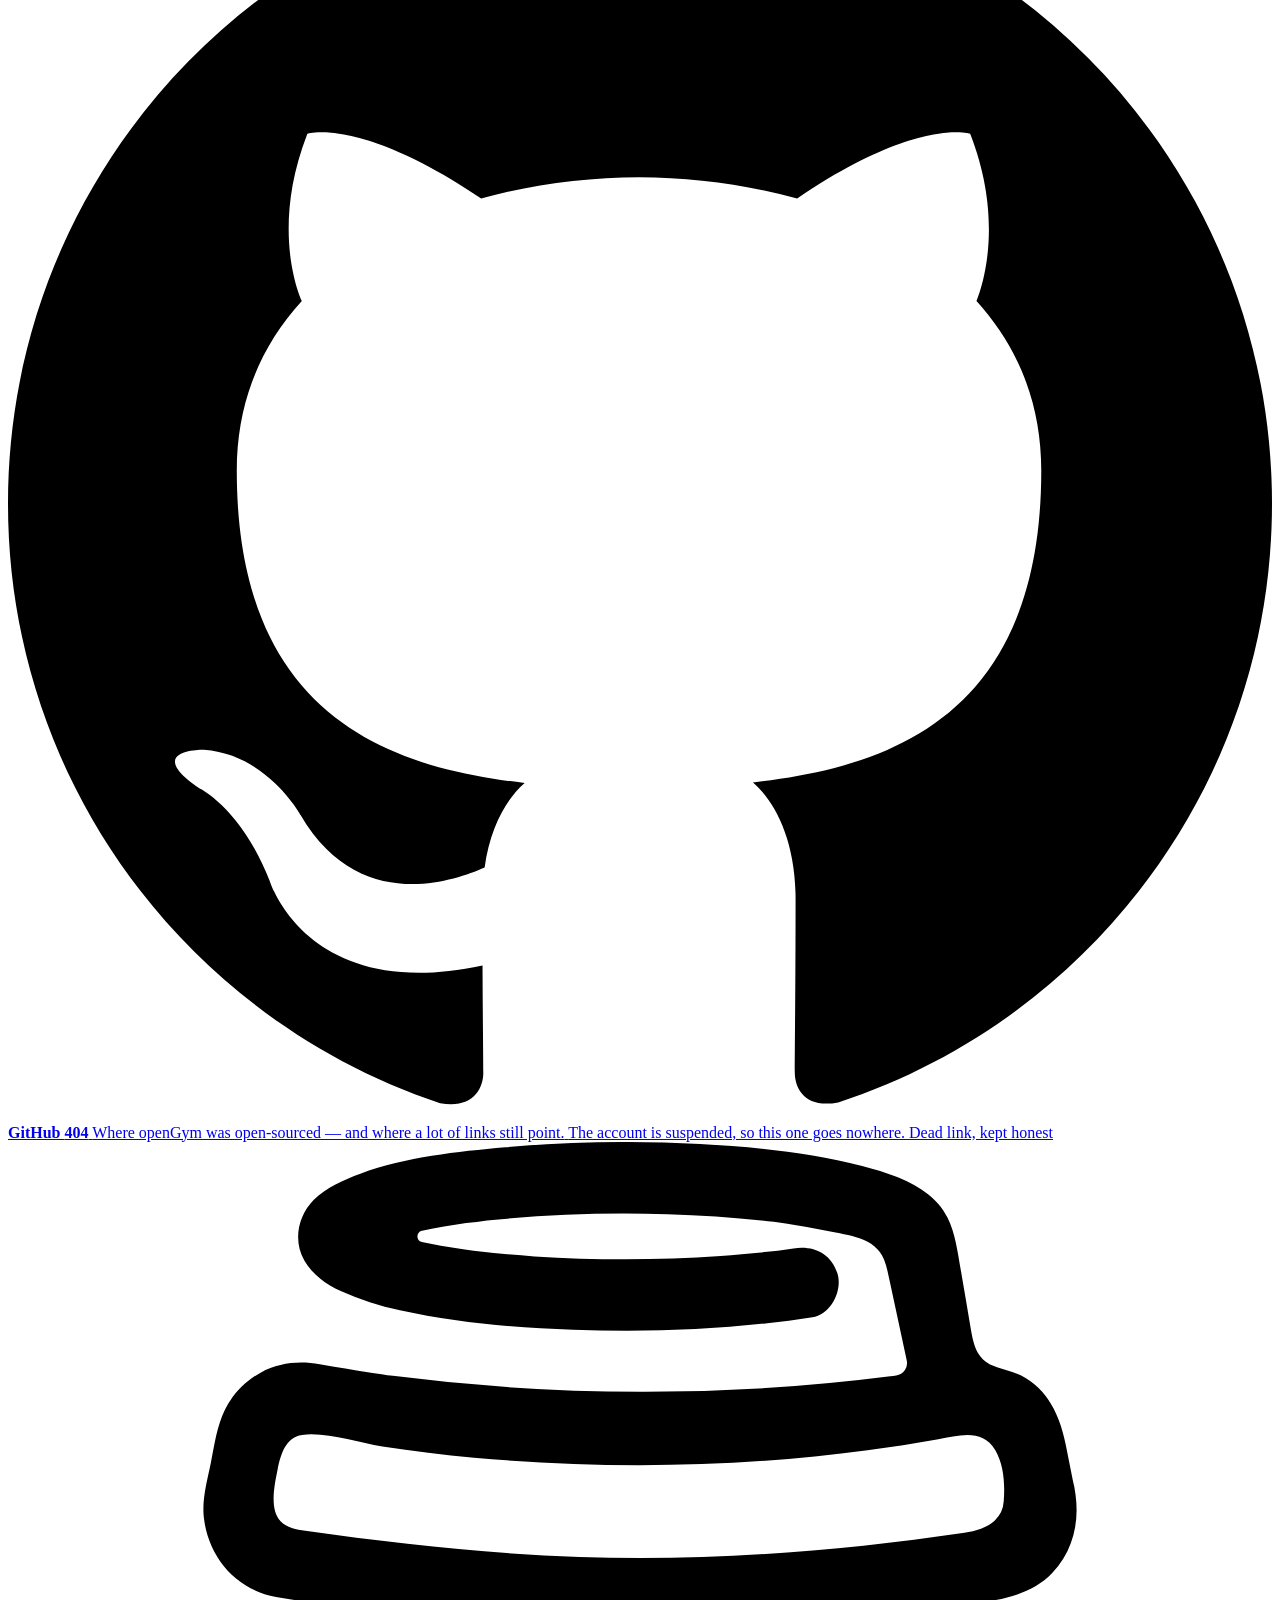
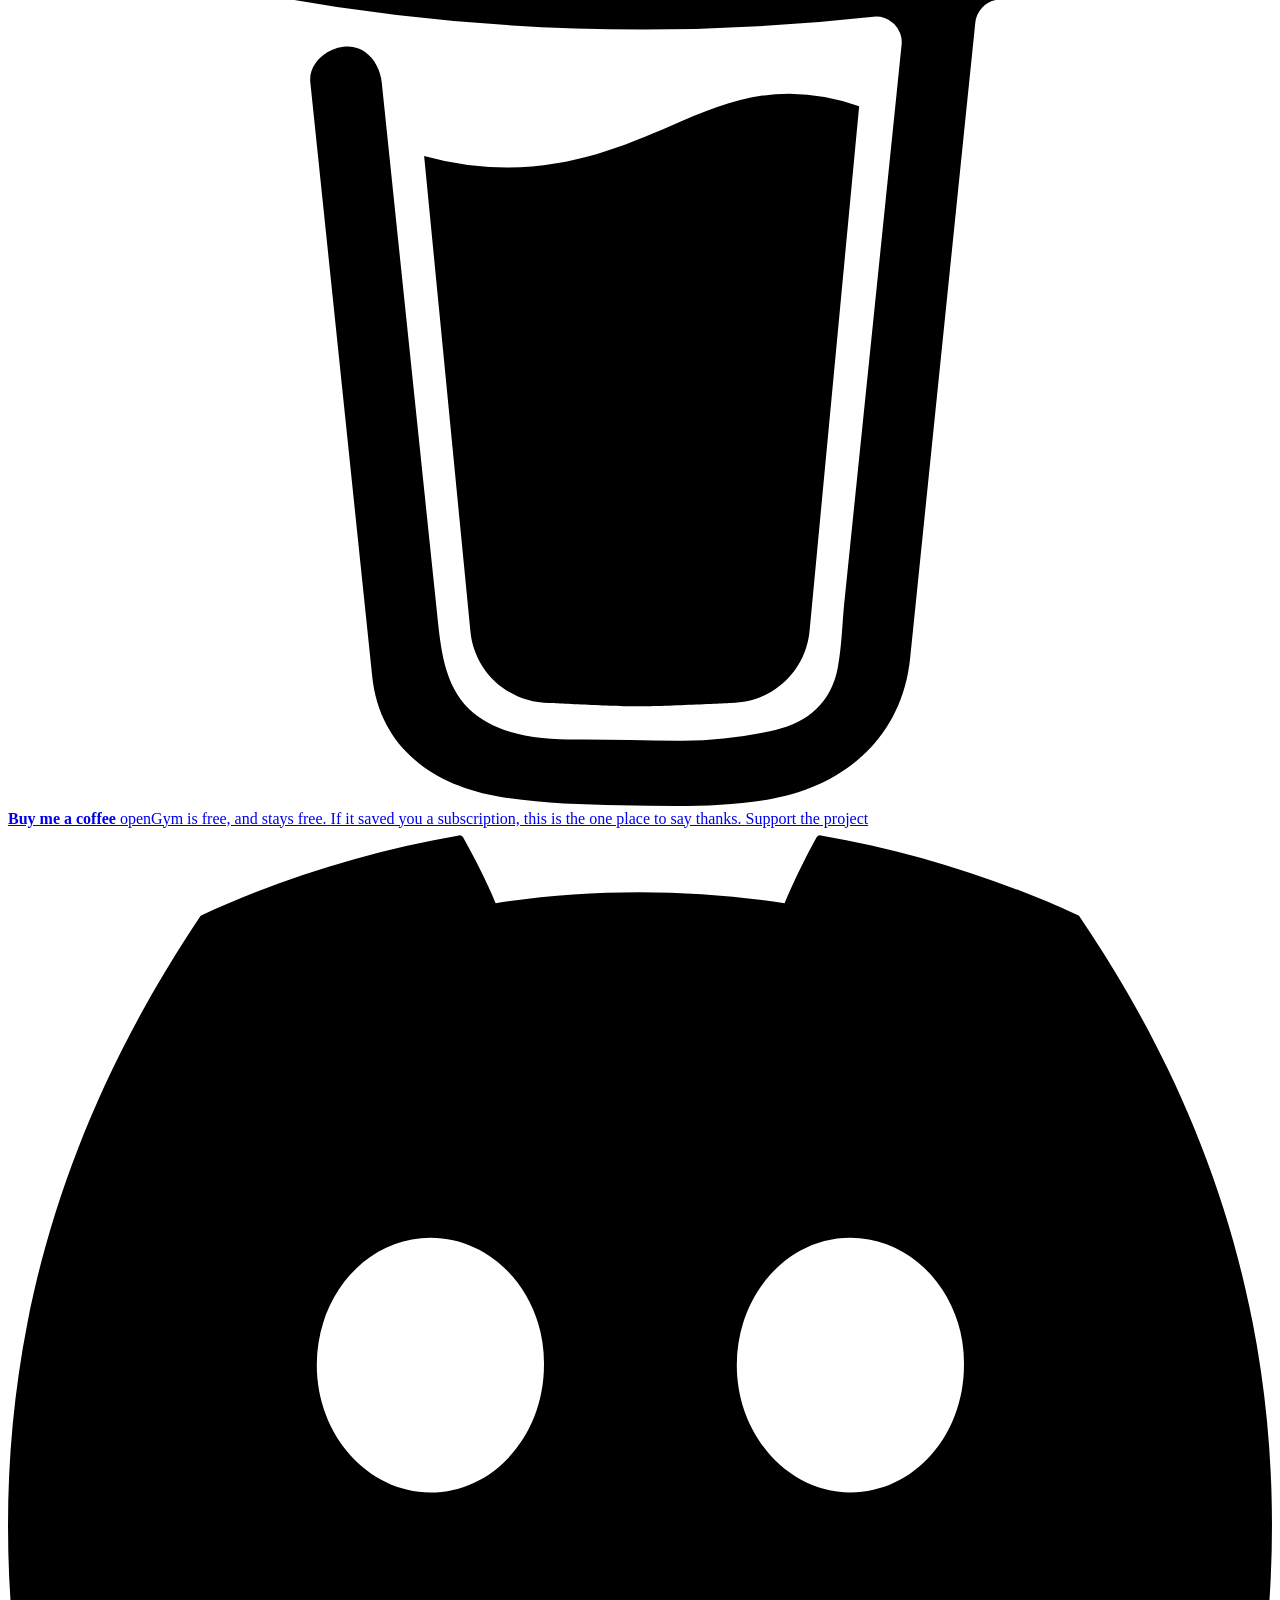
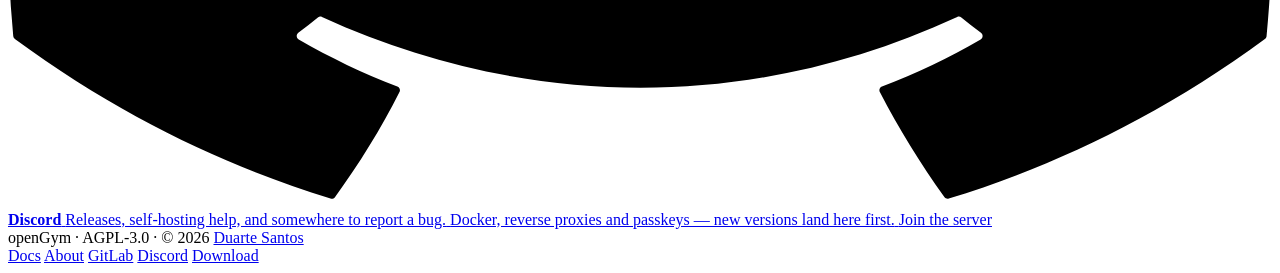
==== commit 96d9bf3b: "i18n: Arabic locale pack + instruction pack + LANGS/INSTR_LANGS/DATE_LOCALES/RTL_LANGS Arabic joins " ====
--- a/website/index.html
+++ b/website/index.html
@@ -2,10 +2,10 @@
 <html lang="en">
 <head>
 <meta charset="UTF-8">
-<meta name="viewport" content="width=device-width,initial-scale=1">
+<meta name="viewport" content="width=device-width,initial-scale=1,viewport-fit=cover">
 <title>openGym — free, open-source gym &amp; body-weight tracker</title>
 <meta name="description" content="openGym is a free, open-source gym & body-weight tracker. Download the Android app or self-host it with Docker — no account, no cloud, no telemetry.">
-<meta name="theme-color" content="#0c0e12">
+<meta name="theme-color" content="#000000">
 <meta property="og:title" content="openGym — your workouts, your weights, your data">
 <meta property="og:description" content="Free, open-source gym & body-weight tracker. Android APK or self-hosted with Docker. No account, no cloud, no telemetry.">
 <meta property="og:image" content="https://opengym.duarte-santos.ch/img/banner.png">
@@ -14,7 +14,21 @@
 <link rel="icon" type="image/png" sizes="512x512" href="icon-512.png">
 <link rel="icon" type="image/png" sizes="180x180" href="icon-180.png">
 <link rel="apple-touch-icon" href="icon-180.png">
-<link rel="stylesheet" href="styles.css?v=3">
+<link rel="stylesheet" href="styles.css?v=9">
+<!-- Marks that JS is alive before first paint, so the scroll-reveal styles never
+     hide content from a browser that will not run them. -->
+<script>
+/* Before first paint: .js arms the scroll reveals, .intro plays the hero entrance once per
+   tab. Deferred scripts run too late for this — the hero would paint, then vanish and
+   animate back in. site.js takes .intro off again when the animation ends. */
+document.documentElement.className += ' js'
+try {
+  if (!sessionStorage.getItem('og-intro')) {
+    sessionStorage.setItem('og-intro', '1')
+    document.documentElement.className += ' intro'
+  }
+} catch (e) { document.documentElement.className += ' intro' }
+</script>
 <!-- Umami web analytics for opengym.duarte-santos.ch (self-hosted, cookieless). -->
 <script defer src="https://stats.duarte-santos.ch/script.js" data-website-id="db36019e-50f4-453c-9c56-d0588aefe233"></script>
 <script type="application/ld+json">
@@ -29,18 +43,49 @@
 </head>
 <body>
 
+<!-- Icon set: one sprite, referenced with <use>. Line icons at 24×24, stroke 1.7. -->
+<svg width="0" height="0" style="position:absolute" aria-hidden="true" focusable="false"><defs>
+  <symbol id="i-play" viewBox="0 0 24 24" fill="none" stroke="currentColor" stroke-width="1.7" stroke-linecap="round" stroke-linejoin="round"><circle cx="12" cy="12" r="9"/><path d="M10.2 8.6l5 3.4-5 3.4z"/></symbol>
+  <symbol id="i-body" viewBox="0 0 24 24" fill="none" stroke="currentColor" stroke-width="1.7" stroke-linecap="round" stroke-linejoin="round"><circle cx="12" cy="4.3" r="2.3"/><path d="M12 6.6v7.2M12 8.4L7.5 11M12 8.4l4.5 2.6M12 13.8l-2.6 6.4M12 13.8l2.6 6.4"/></symbol>
+  <symbol id="i-trend" viewBox="0 0 24 24" fill="none" stroke="currentColor" stroke-width="1.7" stroke-linecap="round" stroke-linejoin="round"><path d="M3.5 16.5l5-5 3.5 3.5 6-6.5"/><path d="M15 8h3.5v3.5"/></symbol>
+  <symbol id="i-library" viewBox="0 0 24 24" fill="none" stroke="currentColor" stroke-width="1.7" stroke-linecap="round" stroke-linejoin="round"><rect x="3.2" y="4.5" width="17.6" height="15" rx="2.4"/><path d="M3.2 9.2h17.6M8.6 9.2v10.3"/></symbol>
+  <symbol id="i-grid" viewBox="0 0 24 24" fill="currentColor"><rect x="2.6" y="4.4" width="3.6" height="3.6" rx="1.1" opacity=".35"/><rect x="7.8" y="4.4" width="3.6" height="3.6" rx="1.1"/><rect x="13" y="4.4" width="3.6" height="3.6" rx="1.1" opacity=".35"/><rect x="18.2" y="4.4" width="3.6" height="3.6" rx="1.1" opacity=".7"/><rect x="2.6" y="10.2" width="3.6" height="3.6" rx="1.1"/><rect x="7.8" y="10.2" width="3.6" height="3.6" rx="1.1" opacity=".35"/><rect x="13" y="10.2" width="3.6" height="3.6" rx="1.1" opacity=".7"/><rect x="18.2" y="10.2" width="3.6" height="3.6" rx="1.1"/><rect x="2.6" y="16" width="3.6" height="3.6" rx="1.1" opacity=".7"/><rect x="7.8" y="16" width="3.6" height="3.6" rx="1.1"/><rect x="13" y="16" width="3.6" height="3.6" rx="1.1" opacity=".35"/><rect x="18.2" y="16" width="3.6" height="3.6" rx="1.1" opacity=".35"/></symbol>
+  <symbol id="i-scale" viewBox="0 0 24 24" fill="none" stroke="currentColor" stroke-width="1.7" stroke-linecap="round" stroke-linejoin="round"><path d="M3.4 8.2l4 3.4 3.6-2.6 3.7 3 5.9-5.4"/><path d="M3.4 16.4h17.2" stroke-dasharray="2.6 2.6"/></symbol>
+  <symbol id="i-phone" viewBox="0 0 24 24" fill="none" stroke="currentColor" stroke-width="1.7" stroke-linecap="round" stroke-linejoin="round"><rect x="6.2" y="2.4" width="11.6" height="19.2" rx="3"/><path d="M10.6 5.2h2.8M12 18.4h.01"/></symbol>
+  <symbol id="i-server" viewBox="0 0 24 24" fill="none" stroke="currentColor" stroke-width="1.7" stroke-linecap="round" stroke-linejoin="round"><rect x="3" y="4.2" width="18" height="6.2" rx="2"/><rect x="3" y="13.6" width="18" height="6.2" rx="2"/><path d="M6.8 7.3h.01M6.8 16.7h.01"/></symbol>
+  <symbol id="i-discord" viewBox="0 0 71 55"><path d="M60.1045 4.8978C55.5792 2.8214 50.7265 1.2916 45.6527 0.41542C45.5603 0.39851 45.468 0.440769 45.4204 0.525289C44.7963 1.6353 44.105 3.0834 43.6209 4.2216C38.1637 3.4046 32.7345 3.4046 27.3892 4.2216C26.905 3.0581 26.1886 1.6353 25.5617 0.525289C25.5141 0.443589 25.4218 0.40133 25.3294 0.41542C20.2584 1.2888 15.4057 2.8186 10.8776 4.8978C10.8384 4.9147 10.8048 4.9429 10.7825 4.9795C1.57795 18.7309 -0.943561 32.1443 0.293408 45.3914C0.299005 45.4562 0.335386 45.5182 0.385761 45.5576C6.45866 50.0174 12.3413 52.7249 18.1147 54.5195C18.2071 54.5477 18.305 54.5139 18.3638 54.4378C19.7295 52.5728 20.9469 50.6063 21.9907 48.5383C22.0523 48.4172 21.9935 48.2735 21.8676 48.2256C19.9366 47.4931 18.0979 46.6 16.3292 45.5858C16.1893 45.5041 16.1781 45.304 16.3068 45.2082C16.679 44.9293 17.0513 44.6391 17.4067 44.3461C17.4711 44.2926 17.5606 44.2813 17.6362 44.3151C29.2558 49.6217 41.8354 49.6217 53.3179 44.3151C53.3935 44.2785 53.483 44.2898 53.5502 44.3433C53.9057 44.6363 54.2779 44.9293 54.6529 45.2082C54.7816 45.304 54.7732 45.5041 54.6333 45.5858C52.8646 46.6197 51.0259 47.4931 49.0921 48.2228C48.9662 48.2707 48.9102 48.4172 48.9718 48.5383C50.038 50.6034 51.2554 52.5699 52.5959 54.435C52.6519 54.5139 52.7526 54.5477 52.845 54.5195C58.6464 52.7249 64.529 50.0174 70.6019 45.5576C70.6551 45.5182 70.6887 45.459 70.6943 45.3942C72.1747 30.0791 68.2147 16.7757 60.1968 4.9823C60.1772 4.9429 60.1437 4.9147 60.1045 4.8978ZM23.7259 37.3253C20.2276 37.3253 17.3451 34.1136 17.3451 30.1693C17.3451 26.225 20.1717 23.0133 23.7259 23.0133C27.308 23.0133 30.1626 26.2532 30.1066 30.1693C30.1066 34.1136 27.28 37.3253 23.7259 37.3253ZM47.3178 37.3253C43.8196 37.3253 40.9371 34.1136 40.9371 30.1693C40.9371 26.225 43.7636 23.0133 47.3178 23.0133C50.9 23.0133 53.7545 26.2532 53.6986 30.1693C53.6986 34.1136 50.9 37.3253 47.3178 37.3253Z"/></symbol>
+  <symbol id="i-gitlab" viewBox="0 0 24 24"><path d="m23.6004 9.5927-.0337-.0862L20.3.9814a.851.851 0 0 0-.3362-.405.8748.8748 0 0 0-.9997.0539.8748.8748 0 0 0-.29.4399l-2.2055 6.748H7.5375l-2.2057-6.748a.8573.8573 0 0 0-.29-.4412.8748.8748 0 0 0-.9997-.0537.8585.8585 0 0 0-.3362.4049L.4332 9.5015l-.0325.0862a6.0657 6.0657 0 0 0 2.0119 7.0105l.0113.0087.03.0213 4.976 3.7264 2.462 1.8633 1.4995 1.1321a1.0085 1.0085 0 0 0 1.2197 0l1.4995-1.1321 2.4619-1.8633 5.006-3.7489.0125-.01a6.0682 6.0682 0 0 0 2.0094-7.003z"/></symbol>
+  <symbol id="i-github" viewBox="0 0 24 24"><path d="M12 .297c-6.63 0-12 5.373-12 12 0 5.303 3.438 9.8 8.205 11.385.6.113.82-.258.82-.577 0-.285-.01-1.04-.015-2.04-3.338.724-4.042-1.61-4.042-1.61C4.422 18.07 3.633 17.7 3.633 17.7c-1.087-.744.084-.729.084-.729 1.205.084 1.838 1.236 1.838 1.236 1.07 1.835 2.809 1.305 3.495.998.108-.776.417-1.305.76-1.605-2.665-.3-5.466-1.332-5.466-5.93 0-1.31.465-2.38 1.235-3.22-.135-.303-.54-1.523.105-3.176 0 0 1.005-.322 3.3 1.23.96-.267 1.98-.399 3-.405 1.02.006 2.04.138 3 .405 2.28-1.552 3.285-1.23 3.285-1.23.645 1.653.24 2.873.12 3.176.765.84 1.23 1.91 1.23 3.22 0 4.61-2.805 5.625-5.475 5.92.42.36.81 1.096.81 2.22 0 1.606-.015 2.896-.015 3.286 0 .315.21.69.825.57C20.565 22.092 24 17.592 24 12.297c0-6.627-5.373-12-12-12"/></symbol>
+  <symbol id="i-bmc" viewBox="0 0 24 24"><path d="M20.216 6.415l-.132-.666c-.119-.598-.388-1.163-1.001-1.379-.197-.069-.42-.098-.57-.241-.152-.143-.196-.366-.231-.572-.065-.378-.125-.756-.192-1.133-.057-.325-.102-.69-.25-.987-.195-.4-.597-.634-.996-.788a5.723 5.723 0 00-.626-.194c-1-.263-2.05-.36-3.077-.416a25.834 25.834 0 00-3.7.062c-.915.083-1.88.184-2.75.5-.318.116-.646.256-.888.501-.297.302-.393.77-.177 1.146.154.267.415.456.692.58.36.162.737.284 1.123.366 1.075.238 2.189.331 3.287.37 1.218.05 2.437.01 3.65-.118.299-.033.598-.073.896-.119.352-.054.578-.513.474-.834-.124-.383-.457-.531-.834-.473-.466.074-.96.108-1.382.146-1.177.08-2.358.082-3.536.006a22.228 22.228 0 01-1.157-.107c-.086-.01-.18-.025-.258-.036-.243-.036-.484-.08-.724-.13-.111-.027-.111-.185 0-.212h.005c.277-.06.557-.108.838-.147h.002c.131-.009.263-.032.394-.048a25.076 25.076 0 013.426-.12c.674.019 1.347.067 2.017.144l.228.031c.267.04.533.088.798.145.392.085.895.113 1.07.542.055.137.08.288.111.431l.319 1.484a.237.237 0 01-.199.284h-.003c-.037.006-.075.01-.112.015a36.704 36.704 0 01-4.743.295 37.059 37.059 0 01-4.699-.304c-.14-.017-.293-.042-.417-.06-.326-.048-.649-.108-.973-.161-.393-.065-.768-.032-1.123.161-.29.16-.527.404-.675.701-.154.316-.199.66-.267 1-.069.34-.176.707-.135 1.056.087.753.613 1.365 1.37 1.502a39.69 39.69 0 0011.343.376.483.483 0 01.535.53l-.071.697-1.018 9.907c-.041.41-.047.832-.125 1.237-.122.637-.553 1.028-1.182 1.171-.577.131-1.165.2-1.756.205-.656.004-1.31-.025-1.966-.022-.699.004-1.556-.06-2.095-.58-.475-.458-.54-1.174-.605-1.793l-.731-7.013-.322-3.094c-.037-.351-.286-.695-.678-.678-.336.015-.718.3-.678.679l.228 2.185.949 9.112c.147 1.344 1.174 2.068 2.446 2.272.742.12 1.503.144 2.257.156.966.016 1.942.053 2.892-.122 1.408-.258 2.465-1.198 2.616-2.657.34-3.332.683-6.663 1.024-9.995l.215-2.087a.484.484 0 01.39-.426c.402-.078.787-.212 1.074-.518.455-.488.546-1.124.385-1.766zm-1.478.772c-.145.137-.363.201-.578.233-2.416.359-4.866.54-7.308.46-1.748-.06-3.477-.254-5.207-.498-.17-.024-.353-.055-.47-.18-.22-.236-.111-.71-.054-.995.052-.26.152-.609.463-.646.484-.057 1.046.148 1.526.22.577.088 1.156.159 1.737.212 2.48.226 5.002.19 7.472-.14.45-.06.899-.13 1.345-.21.399-.072.84-.206 1.08.206.166.281.188.657.162.974a.544.544 0 01-.169.364zm-6.159 3.9c-.862.37-1.84.788-3.109.788a5.884 5.884 0 01-1.569-.217l.877 9.004c.065.78.717 1.38 1.5 1.38 0 0 1.243.065 1.658.065.447 0 1.786-.065 1.786-.065.783 0 1.434-.6 1.499-1.38l.94-9.95a3.996 3.996 0 00-1.322-.238c-.826 0-1.491.284-2.26.613z"/></symbol>
+  <symbol id="i-calendar" viewBox="0 0 24 24" fill="none" stroke="currentColor" stroke-width="1.7" stroke-linecap="round" stroke-linejoin="round"><rect x="3.2" y="4.8" width="17.6" height="16" rx="2.4"/><path d="M3.2 9.6h17.6M8.4 3.2v3.2M15.6 3.2v3.2"/></symbol>
+  <symbol id="i-link" viewBox="0 0 24 24" fill="none" stroke="currentColor" stroke-width="1.7" stroke-linecap="round" stroke-linejoin="round"><path d="M10.2 13.8a3.6 3.6 0 0 0 5.4.4l2.6-2.6a3.6 3.6 0 0 0-5.1-5.1l-1.5 1.5"/><path d="M13.8 10.2a3.6 3.6 0 0 0-5.4-.4l-2.6 2.6a3.6 3.6 0 0 0 5.1 5.1l1.5-1.5"/></symbol>
+  <symbol id="i-timer" viewBox="0 0 24 24" fill="none" stroke="currentColor" stroke-width="1.7" stroke-linecap="round" stroke-linejoin="round"><circle cx="12" cy="13.4" r="7.6"/><path d="M12 9.4v4l2.6 1.6M9.4 2.6h5.2"/></symbol>
+  <symbol id="i-flame" viewBox="0 0 24 24" fill="none" stroke="currentColor" stroke-width="1.7" stroke-linecap="round" stroke-linejoin="round"><path d="M12 21.4c3.4 0 6-2.4 6-5.6 0-4-4.2-5.6-3.4-10.4-2 .6-3.6 2.6-3.6 4.8 0 1-.6 1.8-1.4 1.8-.9 0-1.4-.8-1.3-1.9C7 11.4 6 13.2 6 15.8c0 3.2 2.6 5.6 6 5.6z"/></symbol>
+  <symbol id="i-gauge" viewBox="0 0 24 24" fill="none" stroke="currentColor" stroke-width="1.7" stroke-linecap="round" stroke-linejoin="round"><path d="M4.2 17.4a8.6 8.6 0 1 1 15.6 0"/><path d="M12 14.6l3.8-3.8"/><circle cx="12" cy="16.2" r="1.4"/></symbol>
+  <symbol id="i-share" viewBox="0 0 24 24" fill="none" stroke="currentColor" stroke-width="1.7" stroke-linecap="round" stroke-linejoin="round"><path d="M12 3.6v11.2M8.4 7.2L12 3.6l3.6 3.6"/><path d="M5.4 13.2v5.4a1.8 1.8 0 0 0 1.8 1.8h9.6a1.8 1.8 0 0 0 1.8-1.8v-5.4"/></symbol>
+  <symbol id="i-import" viewBox="0 0 24 24" fill="none" stroke="currentColor" stroke-width="1.7" stroke-linecap="round" stroke-linejoin="round"><path d="M12 3.6v11.2M8.4 11.2l3.6 3.6 3.6-3.6"/><path d="M5.4 15.6v3a1.8 1.8 0 0 0 1.8 1.8h9.6a1.8 1.8 0 0 0 1.8-1.8v-3"/></symbol>
+  <symbol id="i-globe" viewBox="0 0 24 24" fill="none" stroke="currentColor" stroke-width="1.7" stroke-linecap="round" stroke-linejoin="round"><circle cx="12" cy="12" r="8.6"/><path d="M3.4 12h17.2"/><path d="M12 3.4c2.2 2.4 3.4 5.4 3.4 8.6s-1.2 6.2-3.4 8.6c-2.2-2.4-3.4-5.4-3.4-8.6S9.8 5.8 12 3.4z"/></symbol>
+  <symbol id="i-key" viewBox="0 0 24 24" fill="none" stroke="currentColor" stroke-width="1.7" stroke-linecap="round" stroke-linejoin="round"><circle cx="7.6" cy="14.4" r="3.8"/><path d="M10.4 11.6l7.4-7.4M15.2 6.8l2.2 2.2M17.8 4.2l2.2 2.2"/></symbol>
+  <symbol id="i-palette" viewBox="0 0 24 24" fill="none" stroke="currentColor" stroke-width="1.7" stroke-linecap="round" stroke-linejoin="round"><path d="M12 3.4a8.6 8.6 0 0 0 0 17.2c1 0 1.8-.8 1.8-1.8 0-.5-.2-.9-.5-1.2-.3-.3-.5-.7-.5-1.2 0-1 .8-1.8 1.8-1.8h2.1a4 4 0 0 0 3.9-4c0-3.9-3.9-7.2-8.6-7.2z"/><circle cx="7.6" cy="11.6" r="1"/><circle cx="10.6" cy="7.4" r="1"/><circle cx="15.4" cy="8.4" r="1"/></symbol>
+  <symbol id="i-sparkle" viewBox="0 0 24 24" fill="none" stroke="currentColor" stroke-width="1.7" stroke-linecap="round" stroke-linejoin="round"><path d="M12 3.2l1.9 4.9 4.9 1.9-4.9 1.9L12 16.8l-1.9-4.9-4.9-1.9 4.9-1.9z"/><path d="M18.6 15.4l.8 2 2 .8-2 .8-.8 2-.8-2-2-.8 2-.8z"/></symbol>
+  <symbol id="i-archive" viewBox="0 0 24 24" fill="none" stroke="currentColor" stroke-width="1.7" stroke-linecap="round" stroke-linejoin="round"><rect x="3.2" y="4.4" width="17.6" height="4.4" rx="1.6"/><path d="M5 8.8v9.2a2 2 0 0 0 2 2h10a2 2 0 0 0 2-2V8.8"/><path d="M9.8 12.6h4.4"/></symbol>
+</defs></svg>
+
 <nav><div class="wrap nav-in">
   <a class="brand" href="/">
-    <img src="icon-180.png" alt="" width="26" height="26" style="border-radius:6px">
+    <img src="icon-180.png" alt="" width="24" height="24">
     openGym
   </a>
-  <div class="nav-links">
-    <a href="#features" class="hide-s">Features</a>
-    <a href="#screens" class="hide-s">Screenshots</a>
-    <a href="#demo" class="hide-s">Demo</a>
+  <button class="nav-toggle" aria-expanded="false" aria-controls="menu" aria-label="Menu">
+    <span></span><span></span>
+  </button>
+  <div class="nav-links" id="menu">
+    <a href="#features">Features</a>
+    <a href="#screens">Screenshots</a>
+    <a href="#demo">Demo</a>
     <a href="docs.html">Docs</a>
-    <a href="about.html" class="hide-s">About</a>
-    <a href="https://gitlab.com/DuarteSantos8/opengym" rel="noopener"><span data-gh="stars">GitLab</span></a>
+    <a href="about.html">About</a>
+    <a href="https://gitlab.com/DuarteSantos8/opengym" rel="noopener">GitLab <span data-gh="stars"></span></a>
     <a href="https://discord.gg/e62jY6fwVb" rel="noopener">Discord</a>
     <a class="cta" href="#download">Download</a>
   </div>
@@ -48,188 +93,392 @@
 
 <!-- TEMPORARY: GitHub account suspended -> repo lives on gitlab.com. Remove this block and
      revert the links (+ site.js) to github.com once the account is restored. -->
-<div class="alert" role="alert"><div class="wrap">
-  <div class="alert-tag">⚠️ Important notice</div>
-  <h2>My GitHub account has been suspended — the openGym repo is gone with it</h2>
-  <p><b>github.com/DuarteSantos8/openGym is offline.</b> The repository and the releases are
-     unreachable — not by choice. openGym itself is unaffected: the app, the APK on this page,
-     the demo (now hosted here) and every self-hosted install keep working exactly as before.</p>
-  <p>Until I get the account back, the code lives on GitLab — and the Discord is where I will
-     announce the moment it is resolved:</p>
-  <div class="alert-actions">
-    <a class="btn alert-btn" href="https://gitlab.com/DuarteSantos8/opengym" rel="noopener">gitlab.com/DuarteSantos8/opengym</a>
-    <a class="btn dc-btn" href="https://discord.gg/e62jY6fwVb" rel="noopener">Join the Discord</a>
-  </div>
-  <p class="alert-note">Every repository link on this site now points at GitLab — same code, same
-     AGPL-3.0 license, same history, and the releases, container images and APK builds are back.</p>
+<div class="notice-wrap"><div class="wrap">
+  <aside class="notice" role="note">
+    <div class="notice-tag">Repository moved</div>
+    <h2>My GitHub account was suspended, and the openGym repo went with it.</h2>
+    <p><b>github.com/DuarteSantos8/openGym is offline</b> — not by choice. The app is
+       untouched: the APK, the demo and every self-hosted install work exactly as before. The
+       code, the releases, the container images and the APK builds now live on GitLab under
+       the same AGPL-3.0 license, and every repository link here points there.</p>
+    <div class="actions">
+      <a class="btn" href="https://gitlab.com/DuarteSantos8/opengym" rel="noopener">Open on GitLab</a>
+      <a class="btn dc-btn" href="https://discord.gg/e62jY6fwVb" rel="noopener">Join the Discord</a>
+    </div>
+  </aside>
 </div></div>
 
-
-<header class="hero"><div class="wrap">
-  <div class="logo">
-    <img src="icon-512.png" alt="openGym icon" width="108" height="108" style="border-radius:26px">
-  </div>
-  <h1>openGym</h1>
-  <p class="tag">Your workouts. Your weights. Your data.</p>
-  <p class="sub">A free, open-source gym &amp; body-weight tracker.
-     No subscription, no account required, no telemetry — ever.</p>
-  <div class="hero-btns">
-    <a class="btn" href="#download">Get openGym</a>
-    <a class="btn ghost" href="#demo">Try the live demo</a>
-    <a class="btn ghost" href="https://gitlab.com/DuarteSantos8/opengym" rel="noopener">GitLab <span class="ct" data-gh="stars">★</span></a>
-  </div>
-</div></header>
-
-<div class="dc-wrap"><div class="wrap">
-  <div class="dc">
-    <div class="dc-icon"><svg viewBox="0 0 71 55" width="44" height="34" aria-hidden="true"><path d="M60.1045 4.8978C55.5792 2.8214 50.7265 1.2916 45.6527 0.41542C45.5603 0.39851 45.468 0.440769 45.4204 0.525289C44.7963 1.6353 44.105 3.0834 43.6209 4.2216C38.1637 3.4046 32.7345 3.4046 27.3892 4.2216C26.905 3.0581 26.1886 1.6353 25.5617 0.525289C25.5141 0.443589 25.4218 0.40133 25.3294 0.41542C20.2584 1.2888 15.4057 2.8186 10.8776 4.8978C10.8384 4.9147 10.8048 4.9429 10.7825 4.9795C1.57795 18.7309 -0.943561 32.1443 0.293408 45.3914C0.299005 45.4562 0.335386 45.5182 0.385761 45.5576C6.45866 50.0174 12.3413 52.7249 18.1147 54.5195C18.2071 54.5477 18.305 54.5139 18.3638 54.4378C19.7295 52.5728 20.9469 50.6063 21.9907 48.5383C22.0523 48.4172 21.9935 48.2735 21.8676 48.2256C19.9366 47.4931 18.0979 46.6 16.3292 45.5858C16.1893 45.5041 16.1781 45.304 16.3068 45.2082C16.679 44.9293 17.0513 44.6391 17.4067 44.3461C17.4711 44.2926 17.5606 44.2813 17.6362 44.3151C29.2558 49.6217 41.8354 49.6217 53.3179 44.3151C53.3935 44.2785 53.483 44.2898 53.5502 44.3433C53.9057 44.6363 54.2779 44.9293 54.6529 45.2082C54.7816 45.304 54.7732 45.5041 54.6333 45.5858C52.8646 46.6197 51.0259 47.4931 49.0921 48.2228C48.9662 48.2707 48.9102 48.4172 48.9718 48.5383C50.038 50.6034 51.2554 52.5699 52.5959 54.435C52.6519 54.5139 52.7526 54.5477 52.845 54.5195C58.6464 52.7249 64.529 50.0174 70.6019 45.5576C70.6551 45.5182 70.6887 45.459 70.6943 45.3942C72.1747 30.0791 68.2147 16.7757 60.1968 4.9823C60.1772 4.9429 60.1437 4.9147 60.1045 4.8978ZM23.7259 37.3253C20.2276 37.3253 17.3451 34.1136 17.3451 30.1693C17.3451 26.225 20.1717 23.0133 23.7259 23.0133C27.308 23.0133 30.1626 26.2532 30.1066 30.1693C30.1066 34.1136 27.28 37.3253 23.7259 37.3253ZM47.3178 37.3253C43.8196 37.3253 40.9371 34.1136 40.9371 30.1693C40.9371 26.225 43.7636 23.0133 47.3178 23.0133C50.9 23.0133 53.7545 26.2532 53.6986 30.1693C53.6986 34.1136 50.9 37.3253 47.3178 37.3253Z"/></svg></div>
-    <div class="dc-body">
-      <h3>Join the openGym Discord</h3>
-      <p>Release announcements, self-hosting help with Docker, reverse proxies and passkeys,
-         and somewhere to report a bug. It is where you will hear about a new version first.</p>
-    </div>
-    <a class="btn" href="https://discord.gg/e62jY6fwVb" rel="noopener">Join the Discord</a>
-  </div>
-</div></div>
-
-<section id="features"><div class="wrap">
-  <p class="kicker">Everything a training log needs</p>
-  <h2>Built in the gym, not in a boardroom</h2>
-  <p class="lead">Every feature exists because it was needed on the gym floor — nothing is
-     there to sell you anything.</p>
-  <div class="grid">
-    <div class="feat"><div class="ic">▶️</div><h3>Guided workouts</h3><p>Knows what day it is, starts today's session, pre-fills your weights from last time, times your rest, spots PRs.</p></div>
-    <div class="feat"><div class="ic">🏋️</div><h3>1,324 exercises</h3><p>Searchable library with animated demos, filterable by body part and the equipment you actually own — plus your own custom exercises.</p></div>
-    <div class="feat"><div class="ic">🗓️</div><h3>Weekly plan</h3><p>A routine per weekday, and any day can be rescheduled when life happens — without touching the plan.</p></div>
-    <div class="feat"><div class="ic">⚖️</div><h3>Body weight &amp; goal</h3><p>Interactive chart with your goal line; every change is colored by whether it moves toward it.</p></div>
-    <div class="feat"><div class="ic">💪</div><h3>Muscle map, three ways</h3><p>A body diagram read as <b>balance</b> (where the volume went, and which muscles got nothing), <b>fatigue</b> (what is still recovering, weighted by how hard each set was) or <b>strength</b> (how long since you trained it — and the exercises behind it, with their estimated 1RM).</p></div>
-    <div class="feat"><div class="ic">🟩</div><h3>Activity heatmap</h3><p>A GitHub-style year view of your training time. Streaks included.</p></div>
-    <div class="feat"><div class="ic">📈</div><h3>Progression that follows a rule</h3><p>Linear, Greyskull LP, double progression or added time — per routine, overridable per exercise. Your weights are already right when the session opens, and every target tells you why.</p></div>
-    <div class="feat"><div class="ic">⏱️</div><h3>Timed sets</h3><p>Planks, hangs and carries are logged by time, with a timer for the set itself. Stop early and it logs what you actually held.</p></div>
-    <div class="feat"><div class="ic">🧮</div><h3>Estimated 1RM</h3><p>Per exercise, from your best eligible set — and it names which one. Won't guess above 12 reps.</p></div>
-    <div class="feat"><div class="ic">🔗</div><h3>Supersets &amp; cardio</h3><p>Plan them, or pair two exercises mid-session and unpair them again. Work the group back-to-back with one rest per round — and log time + speed where weight × reps makes no sense.</p></div>
-    <div class="feat"><div class="ic">📤</div><h3>Share a plan</h3><p>Send someone your routines as a small file — no workouts, no weigh-ins — or print it as a clean PDF. Importing merges, never overwrites.</p></div>
-    <div class="feat"><div class="ic">🎯</div><h3>Effort per set</h3><p>Rate a set as RIR or RPE — whichever scale you already think in. Optional, and every set keeps the scale it was logged with.</p></div>
-    <div class="feat"><div class="ic">☀️</div><h3>Screen stays awake</h3><p>No unlocking the phone between sets. The screen stays lit while a workout runs, and lets go the moment you finish.</p></div>
-    <div class="feat"><div class="ic">📥</div><h3>Bring your history</h3><p>Import from FitNotes, Strong, Hevy — including the RPE they recorded — or body weight straight out of an Apple Health export.</p></div>
-    <div class="feat"><div class="ic">🌍</div><h3>13 languages</h3><p>Full UI translation, exercise instructions in 11 languages, and bilingual PT-BR exercise names, loaded on demand.</p></div>
-    <div class="feat"><div class="ic">🔑</div><h3>Passkeys, not passwords</h3><p>Self-hosted profiles sign in with Face ID / fingerprint. Each person's data stays their own.</p></div>
-    <div class="feat"><div class="ic">🎨</div><h3>Designed, not assembled</h3><p>Light &amp; dark themes, 8 accent colors, a hand-drawn icon set. Looks the same on every phone.</p></div>
-    <div class="feat"><div class="ic">🔥</div><h3>Warm-up sets</h3><p>Mark the ramp-up rows as warm-ups and they stay out of your 1RM, your progression and the fatigue map — present in the session, absent from the numbers.</p></div>
-    <div class="feat"><div class="ic">🤖</div><h3>Ask an AI about your training</h3><p>An optional MCP server lets a client like Claude Desktop read your history in your own words — <i>"what did I bench last week?"</i>. Read-only, runs on your machine, not in the Docker build.</p></div>
-    <div class="feat"><div class="ic">📦</div><h3>Yours to keep</h3><p>One-tap JSON export and import. Your training log is a file you own, not a row in someone's cloud.</p></div>
-  </div>
-</div></section>
-
-<section id="screens"><div class="wrap">
-  <p class="kicker">Screenshots</p>
-  <h2>Five screens, zero clutter</h2>
-  <div class="shots">
-    <figure><img src="img/home.png" alt="openGym home screen with weekly overview and body-weight chart" loading="lazy" width="1170" height="2532"><figcaption>Home</figcaption></figure>
-    <figure><img src="img/workout.png" alt="Guided workout screen with sets, rest timer and pre-filled weights" loading="lazy" width="1170" height="2532"><figcaption>Workout</figcaption></figure>
-    <figure><img src="img/stats.png" alt="Stats screen with activity heatmap and charts" loading="lazy" width="1170" height="2532"><figcaption>Stats</figcaption></figure>
-    <figure><img src="img/plan.png" alt="Weekly plan screen with routines per weekday" loading="lazy" width="1170" height="2532"><figcaption>Plan</figcaption></figure>
-    <figure><img src="img/library.png" alt="Exercise library with search and filters" loading="lazy" width="1170" height="2532"><figcaption>Library</figcaption></figure>
-  </div>
-</div></section>
-
-<section id="demo"><div class="wrap">
-  <p class="kicker">Live demo</p>
-  <h2>Try it right here</h2>
-  <p class="lead">This is the real app with seeded example data, running in your browser —
-     poke around, start a workout, change anything.</p>
-  <div class="demo-wrap">
-    <div class="phone"><iframe src="/demo/" title="openGym live demo" loading="lazy"></iframe></div>
-  </div>
-  <p class="demo-note">Demo data lives only in this browser tab-family and can be reset in its
-     Settings. Prefer a full window? <a href="/demo/">Open the demo full-screen →</a></p>
-</div></section>
-
-<section id="download"><div class="wrap">
-  <p class="kicker">Get openGym</p>
-  <h2>One app, two flavors</h2>
-  <p class="lead">Same codebase, your choice of where the data lives: entirely on your phone,
-     or on a server you control.</p>
-  <div class="duo">
-    <div class="card hl">
-      <h3>📱 Mobile app</h3>
-      <p class="for">For anyone — install and you're done.</p>
-      <ul>
-        <li>Everything stays on your phone</li>
-        <li>No account, no server, no setup</li>
-        <li>Native workout-day reminders</li>
-        <li>Backups via the share sheet</li>
-        <li class="no">No cross-device sync</li>
-      </ul>
-      <a class="btn" href="openGym.apk" download>Download for Android</a>
-      <p class="meta">v1.2.9 · 4.3 MB · Android 6.0+ · signed APK, sideload (your browser will ask — that's normal outside the Play Store)</p>
-      <p class="meta">Every release is also built and signed by CI and attached to the
-         <a href="https://gitlab.com/DuarteSantos8/opengym/-/releases" rel="noopener">GitLab
-         releases page</a>, checksums and all.</p>
-      <p class="meta"><b>iPhone?</b> Apple doesn't allow installs outside the App Store — use the
-         self-hosted version as a home-screen app instead, or see <a href="docs.html#iphone">the docs</a>.</p>
-    </div>
-    <div class="card">
-      <h3>🖥️ Self-hosted</h3>
-      <p class="for">For homelabbers — and their friends &amp; family.</p>
-      <ul>
-        <li>Sync across all your devices</li>
-        <li>Passkey profiles for multiple people</li>
-        <li>Your data readable on the desktop</li>
-        <li>Works as a home-screen app on iPhone &amp; Android</li>
-        <li>One <code>docker compose up</code></li>
-      </ul>
-      <a class="btn ghost" href="docs.html#selfhost">Self-hosting guide</a>
-      <p class="meta">AGPL-3.0 · prebuilt images for amd64 + arm64</p>
-    </div>
-  </div>
-</div></section>
-
-<section id="story"><div class="wrap">
-  <div class="story">
-    <p class="kicker">Why openGym exists</p>
-    <blockquote>openGym started as <strong>a tiny app I built for myself</strong> — I just wanted to
-      log my workouts and weight without a subscription app claiming my training data.
-      Then friends wanted in, then it grew a mind of its own.</blockquote>
-    <p class="who">— Duarte Santos · <a href="about.html">read the whole story →</a></p>
-  </div>
-</div></section>
-
-<section id="opensource"><div class="wrap">
-  <p class="kicker">Open source</p>
-  <h2>AGPL-licensed, forever</h2>
-  <p class="lead">The code is public, the license keeps every fork open, and there is no
-     commercial version waiting behind a curtain. If openGym is useful to you,
-     a ⭐ on GitLab helps more people find it.</p>
-  <p class="lead">There is a Discord for release announcements, self-hosting help and bug
-     reports. It is the fastest way to hear about a new version — and the fastest way
-     to get unstuck if a reverse proxy or a passkey is fighting you.</p>
-  <div class="os">
-    <div class="stat"><b data-gh="stars-n">–</b><span>GitLab stars</span></div>
-    <div class="stat"><b data-gh="forks-n">–</b><span>forks</span></div>
-    <div class="stat"><b data-gh="issues-n">–</b><span>open issues</span></div>
-    <div class="stat"><b>1,324</b><span>exercises</span></div>
-    <div class="stat"><b>13</b><span>languages</span></div>
-  </div>
-  <div class="hero-btns" style="justify-content:flex-start;margin-top:24px">
-    <a class="btn ghost" href="https://gitlab.com/DuarteSantos8/opengym" rel="noopener">openGym on GitLab</a>
-    <a class="btn ghost" href="https://gitlab.com/DuarteSantos8/opengym/-/blob/main/CONTRIBUTING.md" rel="noopener">Contributing</a>
-    <a class="btn ghost" href="https://gitlab.com/DuarteSantos8/opengym/-/blob/main/CHANGELOG.md" rel="noopener">Changelog</a>
-    <a class="btn" href="https://discord.gg/e62jY6fwVb" rel="noopener">Join the Discord</a>
-  </div>
-</div></section>
+<header class="hero">
+  <div class="wrap">
+    <p class="eyebrow">openGym</p>
+    <h1>Your workouts.<br>Your weights.<br><span>Your data.</span></h1>
+    <p class="lead">A free, open-source gym and body-weight tracker. No subscription, no
+       account required, and no telemetry — not now, not later.</p>
+    <div class="actions">
+      <a class="btn" href="#download">Get openGym</a>
+      <a class="link" href="#demo">Try the live demo</a>
+    </div>
+  </div>
+  <div class="hero-stage">
+    <div class="device">
+      <img src="img/home.png" alt="openGym home screen: the week at a glance, today's session and a body-weight chart"
+           width="1170" height="2532" fetchpriority="high">
+    </div>
+  </div>
+  <div class="hero-fade"></div>
+</header>
+
+<section id="features">
+  <div class="wrap">
+    <div class="sec-head rv">
+      <p class="eyebrow">Features</p>
+      <h2>Built on the gym floor.</h2>
+      <p class="lead">Every feature here exists because something was awkward between two sets.
+         Nothing is here to sell you anything.</p>
+    </div>
+
+    <div class="bento">
+      <div class="tile wide rv">
+        <div class="ic"><svg><use href="#i-play"/></svg></div>
+        <h3>Guided workouts</h3>
+        <p>It already knows what day it is. Today's session opens with your weights from last
+           time filled in, rest timed between sets, and a PR called out the moment you beat one.</p>
+      </div>
+      <div class="tile wide rv">
+        <div class="ic"><svg><use href="#i-trend"/></svg></div>
+        <h3>Progression that follows a rule</h3>
+        <p>Linear, Greyskull LP, double progression or added time, set per routine and
+           overridable per exercise. The targets are right when the session opens, and each
+           one tells you where it came from.</p>
+      </div>
+
+      <div class="tile full rv">
+        <div class="ic"><svg><use href="#i-body"/></svg></div>
+        <h3>A muscle map that reads three ways</h3>
+        <p>The same body diagram, three questions.</p>
+        <div class="trio">
+          <div><b>Balance</b>Where the volume actually went, and which muscles got nothing.</div>
+          <div><b>Fatigue</b>What is still recovering, weighted by how hard each set was.</div>
+          <div><b>Strength</b>How long since you trained it, and the lifts behind it with their estimated 1RM.</div>
+        </div>
+      </div>
+
+      <div class="tile rv">
+        <div class="ic"><svg><use href="#i-library"/></svg></div>
+        <h3>1,324 exercises</h3>
+        <p>Animated demos, searchable, filtered by body part and by the equipment you actually
+           own. Add your own and they behave like the rest.</p>
+      </div>
+      <div class="tile rv">
+        <div class="ic"><svg><use href="#i-scale"/></svg></div>
+        <h3>Body weight, with a goal line</h3>
+        <p>An interactive chart with your target drawn across it. Every change is coloured by
+           whether it moved you toward it.</p>
+      </div>
+      <div class="tile rv">
+        <div class="ic"><svg><use href="#i-grid"/></svg></div>
+        <h3>A year of training, at a glance</h3>
+        <p>Every session as a square in a heatmap, shaded by how long you trained. Streaks
+           counted, quiet weeks impossible to miss.</p>
+      </div>
+    </div>
+
+    <div class="more rv">
+      <h3>And the rest of it</h3>
+      <p class="more-hint">Fourteen more things it does.</p>
+    </div>
+  </div>
+
+  <!-- A rail rather than a wall of text: this is the "and also" list, so it should be
+       skimmable and skippable. Each card opens the full paragraph in a dialog, and a few
+       carry a link into the docs. Without JS the cards are plain, fully readable blocks. -->
+  <div class="bleed rv">
+    <div class="rail frail">
+      <article class="fcard">
+        <span class="fcard-ic"><svg aria-hidden="true"><use href="#i-calendar"/></svg></span>
+        <b class="fcard-t">Weekly plan</b>
+        <span class="fcard-b">A routine per weekday. Any single day can be moved when life happens, without editing the plan itself.</span>
+      </article>
+      <article class="fcard">
+        <span class="fcard-ic"><svg aria-hidden="true"><use href="#i-link"/></svg></span>
+        <b class="fcard-t">Supersets and cardio</b>
+        <span class="fcard-b">Plan them, or pair two exercises mid-session and unpair them again. One rest per round, and time-plus-speed logging where weight times reps says nothing.</span>
+      </article>
+      <article class="fcard">
+        <span class="fcard-ic"><svg aria-hidden="true"><use href="#i-timer"/></svg></span>
+        <b class="fcard-t">Timed sets</b>
+        <span class="fcard-b">Planks, hangs and carries are logged by time, with a timer for the set itself. Stop early and it records what you actually held.</span>
+      </article>
+      <article class="fcard">
+        <span class="fcard-ic"><svg aria-hidden="true"><use href="#i-flame"/></svg></span>
+        <b class="fcard-t">Warm-up sets</b>
+        <span class="fcard-b">Mark the ramp-up rows and they stay out of your 1RM, your progression and the fatigue map. Present in the session, absent from the numbers.</span>
+      </article>
+      <article class="fcard">
+        <span class="fcard-ic"><svg aria-hidden="true"><use href="#i-trend"/></svg></span>
+        <b class="fcard-t">Estimated 1RM</b>
+        <span class="fcard-b">Per exercise, from your best eligible set, naming which set it used. It will not guess above 12 reps.</span>
+      </article>
+      <article class="fcard">
+        <span class="fcard-ic"><svg aria-hidden="true"><use href="#i-gauge"/></svg></span>
+        <b class="fcard-t">Effort per set</b>
+        <span class="fcard-b">Rate a set as RIR or RPE, whichever scale you already think in. Optional, and each set keeps the scale it was logged with.</span>
+      </article>
+      <article class="fcard">
+        <span class="fcard-ic"><svg aria-hidden="true"><use href="#i-share"/></svg></span>
+        <b class="fcard-t">Share a plan</b>
+        <span class="fcard-b">Send someone your routines as a small file, or print them as a clean PDF. No workouts, no weigh-ins, and importing merges instead of overwriting.</span>
+      </article>
+      <article class="fcard">
+        <span class="fcard-ic"><svg aria-hidden="true"><use href="#i-import"/></svg></span>
+        <b class="fcard-t">Bring your history</b>
+        <span class="fcard-b">Import from FitNotes, Strong or Hevy, including the RPE they recorded, or body weight straight out of an Apple Health export.</span>
+        <a class="fcard-link" href="docs.html#import">How importing works →</a>
+      </article>
+      <article class="fcard">
+        <span class="fcard-ic"><svg aria-hidden="true"><use href="#i-phone"/></svg></span>
+        <b class="fcard-t">The screen stays awake</b>
+        <span class="fcard-b">No unlocking the phone between sets. The display stays lit while a workout runs and lets go the moment you finish.</span>
+      </article>
+      <article class="fcard">
+        <span class="fcard-ic"><svg aria-hidden="true"><use href="#i-globe"/></svg></span>
+        <b class="fcard-t">14 languages</b>
+        <span class="fcard-b">The full interface, plus exercise instructions in 12 languages and bilingual Brazilian Portuguese names, all loaded on demand.</span>
+      </article>
+      <article class="fcard">
+        <span class="fcard-ic"><svg aria-hidden="true"><use href="#i-key"/></svg></span>
+        <b class="fcard-t">Passkeys, not passwords</b>
+        <span class="fcard-b">Self-hosted profiles sign in with Face ID or a fingerprint. Everyone’s data stays their own.</span>
+        <a class="fcard-link" href="docs.html#selfhost">Self-hosting guide →</a>
+      </article>
+      <article class="fcard">
+        <span class="fcard-ic"><svg aria-hidden="true"><use href="#i-palette"/></svg></span>
+        <b class="fcard-t">Designed, not assembled</b>
+        <span class="fcard-b">Light and dark themes, eight accent colours, a hand-drawn icon set, and the same layout on every phone.</span>
+      </article>
+      <article class="fcard">
+        <span class="fcard-ic"><svg aria-hidden="true"><use href="#i-sparkle"/></svg></span>
+        <b class="fcard-t">Ask an AI about your training</b>
+        <span class="fcard-b">An optional MCP server lets a client like Claude Desktop read your history in plain language. Read-only, on your machine, and not part of the Docker build.</span>
+        <a class="fcard-link" href="docs.html#mcp">Set up the MCP server →</a>
+      </article>
+      <article class="fcard">
+        <span class="fcard-ic"><svg aria-hidden="true"><use href="#i-archive"/></svg></span>
+        <b class="fcard-t">Yours to keep</b>
+        <span class="fcard-b">One-tap JSON export and import. Your training log is a file you own, not a row in someone’s database.</span>
+        <a class="fcard-link" href="docs.html#backup">Backups →</a>
+      </article>
+    </div>
+  </div>
+  <div class="wrap">
+    <div class="frail-nav" hidden>
+      <button class="rnav" type="button" data-dir="-1" aria-label="Previous"><svg aria-hidden="true" viewBox="0 0 24 24" fill="none" stroke="currentColor" stroke-width="1.9" stroke-linecap="round" stroke-linejoin="round"><path d="M14.5 5.5L8 12l6.5 6.5"/></svg></button>
+      <button class="rnav" type="button" data-dir="1" aria-label="Next"><svg aria-hidden="true" viewBox="0 0 24 24" fill="none" stroke="currentColor" stroke-width="1.9" stroke-linecap="round" stroke-linejoin="round"><path d="M9.5 5.5L16 12l-6.5 6.5"/></svg></button>
+    </div>
+  </div>
+</section>
+
+<section id="screens">
+  <div class="wrap">
+    <div class="sec-head rv">
+      <p class="eyebrow">Screenshots</p>
+      <h2>Five screens, and that's the app.</h2>
+    </div>
+  </div>
+  <div class="bleed rv">
+    <div class="rail">
+      <figure><div class="device"><img src="img/home.png" alt="Home screen with the weekly overview and body-weight chart" loading="lazy" width="1170" height="2532"></div><figcaption>Home</figcaption></figure>
+      <figure><div class="device"><img src="img/workout.png" alt="Guided workout screen with sets, rest timer and pre-filled weights" loading="lazy" width="1170" height="2532"></div><figcaption>Workout</figcaption></figure>
+      <figure><div class="device"><img src="img/stats.png" alt="Stats screen with the activity heatmap and charts" loading="lazy" width="1170" height="2532"></div><figcaption>Stats</figcaption></figure>
+      <figure><div class="device"><img src="img/plan.png" alt="Weekly plan screen with a routine per weekday" loading="lazy" width="1170" height="2532"></div><figcaption>Plan</figcaption></figure>
+      <figure><div class="device"><img src="img/library.png" alt="Exercise library with search and filters" loading="lazy" width="1170" height="2532"></div><figcaption>Library</figcaption></figure>
+    </div>
+  </div>
+  <div class="wrap"><p class="rail-hint">Swipe through them.</p></div>
+</section>
+
+<section id="demo">
+  <div class="wrap">
+    <div class="sec-head rv">
+      <p class="eyebrow">Live demo</p>
+      <h2>Try it right here.</h2>
+      <p class="lead">The real app with a seeded example history, running in your browser.
+         Start a workout, break something, change anything you like.</p>
+    </div>
+
+    <!-- The iframe is injected by site.js, and only on viewports wide enough to show the
+         frame. On a phone, a phone inside a phone is not worth the download. -->
+    <div class="demo-stage rv">
+      <div class="device"><div class="device-slot" data-demo="/demo/"></div></div>
+    </div>
+    <p class="demo-note">Demo data lives only in this browser and can be reset from its own
+       Settings. <a href="/demo/">Open it full-screen</a> if you would rather have the room.</p>
+
+    <div class="demo-card">
+      <p>The demo wants the whole screen to itself. Its data lives only in this browser and
+         can be reset from its own Settings.</p>
+      <a class="btn" href="/demo/">Open the live demo</a>
+    </div>
+  </div>
+</section>
+
+<section id="download">
+  <div class="wrap">
+    <div class="sec-head rv">
+      <p class="eyebrow">Get openGym</p>
+      <h2>One app, two flavors.</h2>
+      <p class="lead">Same codebase. The choice is where your data lives: entirely on your
+         phone, or on a server you control.</p>
+    </div>
+    <div class="duo">
+      <div class="card hl rv">
+        <div class="ic"><svg><use href="#i-phone"/></svg></div>
+        <h3>Mobile app</h3>
+        <p class="for">For anyone. Install it and you are done.</p>
+        <ul>
+          <li>Everything stays on your phone</li>
+          <li>No account, no server, no setup</li>
+          <li>Native workout-day reminders</li>
+          <li>Backups through the share sheet</li>
+          <li class="no">No sync across devices</li>
+        </ul>
+        <div class="push">
+          <a class="btn" href="openGym.apk" download>Download for Android</a>
+          <p class="meta">v1.2.11 · 4.4 MB · Android 6.0+ · signed APK. Your browser will ask
+             before installing; that is normal outside the Play Store.</p>
+          <p class="meta">Every release is also built and signed by CI and attached to the
+             <a href="https://gitlab.com/DuarteSantos8/opengym/-/releases" rel="noopener">GitLab
+             releases page</a>, checksums and all.</p>
+          <p class="meta"><b>On iPhone?</b> Apple does not allow installs outside the App Store.
+             Use the self-hosted version as a home-screen app instead, or see
+             <a href="docs.html#iphone">the docs</a>.</p>
+        </div>
+      </div>
+      <div class="card rv">
+        <div class="ic"><svg><use href="#i-server"/></svg></div>
+        <h3>Self-hosted</h3>
+        <p class="for">For homelabbers, and the people they train with.</p>
+        <ul>
+          <li>Sync across all your devices</li>
+          <li>Passkey profiles for several people</li>
+          <li>Your data readable on the desktop</li>
+          <li>A home-screen app on iPhone and Android</li>
+          <li>One <code>docker compose up</code></li>
+        </ul>
+        <div class="push">
+          <a class="btn ghost" href="docs.html#selfhost">Self-hosting guide</a>
+          <p class="meta">AGPL-3.0 · prebuilt images for amd64 and arm64</p>
+        </div>
+      </div>
+    </div>
+  </div>
+</section>
+
+<section id="story">
+  <div class="wrap story rv">
+    <blockquote>openGym started as <b>a tiny app I built for myself.</b> I wanted to log my
+      workouts and my weight without a subscription app claiming my training data. Then
+      friends wanted in, and it grew a mind of its own.</blockquote>
+    <p class="who">Duarte Santos · <a href="about.html">read the whole story</a></p>
+  </div>
+</section>
+
+<section id="opensource">
+  <div class="wrap">
+    <div class="sec-head rv">
+      <p class="eyebrow">Open source</p>
+      <h2>AGPL-licensed, and staying that way.</h2>
+      <p class="lead">The code is public, the license keeps every fork open, and there is no
+         commercial edition waiting behind a curtain.</p>
+    </div>
+
+    <div class="specs rv">
+      <div class="spec-head">
+        <span>openGym in numbers</span>
+        <span class="live">repo counts are live</span>
+      </div>
+      <div class="spec-cells">
+        <div><b data-gh="stars-n">–</b><span>stars</span></div>
+        <div><b data-gh="forks-n">–</b><span>forks</span></div>
+        <div><b data-gh="issues-n">–</b><span>open issues</span></div>
+        <div><b>1,324</b><span>exercises</span></div>
+        <div><b>14</b><span>languages</span></div>
+      </div>
+    </div>
+
+    <div class="actions rv" style="margin-top:28px">
+      <a class="btn ghost" href="https://gitlab.com/DuarteSantos8/opengym" rel="noopener">openGym on GitLab <span class="ct" data-gh="stars">★</span></a>
+      <a class="link" href="https://gitlab.com/DuarteSantos8/opengym/-/blob/main/CONTRIBUTING.md" rel="noopener">Contributing</a>
+      <a class="link" href="https://gitlab.com/DuarteSantos8/opengym/-/blob/main/CHANGELOG.md" rel="noopener">Changelog</a>
+    </div>
+
+  </div>
+</section>
+
+<section id="elsewhere">
+  <div class="wrap">
+    <div class="sec-head rv">
+      <p class="eyebrow">Elsewhere</p>
+      <h2>Where openGym lives.</h2>
+    </div>
+
+    <div class="quad rv">
+      <a class="pad gitlab" href="https://gitlab.com/DuarteSantos8/opengym" rel="noopener">
+        <span class="pad-ic"><svg viewBox="0 0 24 24" aria-hidden="true"><use href="#i-gitlab"/></svg></span>
+        <span class="pad-body">
+          <b>GitLab</b>
+          <span>The code, the issues and the releases.</span>
+          <span class="rest">The CI here builds the container images and signs every APK.</span>
+        </span>
+        <span class="pad-go">Open the repo</span>
+      </a>
+
+      <a class="pad github dead" href="https://github.com/DuarteSantos8/openGym" rel="noopener">
+        <span class="pad-ic"><svg viewBox="0 0 24 24" aria-hidden="true"><use href="#i-github"/></svg></span>
+        <span class="pad-body">
+          <b>GitHub <span class="tag">404</span></b>
+          <span>Where openGym was open-sourced — and where a lot of links still point.</span>
+          <span class="rest">The account is suspended, so this one goes nowhere.</span>
+        </span>
+        <span class="pad-go">Dead link, kept honest</span>
+      </a>
+
+      <a class="pad bmc" href="https://buymeacoffee.com/duartesantos" rel="noopener">
+        <span class="pad-ic"><svg viewBox="0 0 24 24" aria-hidden="true"><use href="#i-bmc"/></svg></span>
+        <span class="pad-body">
+          <b>Buy me a coffee</b>
+          <span>openGym is free, and stays free.</span>
+          <span class="rest">If it saved you a subscription, this is the one place to say thanks.</span>
+        </span>
+        <span class="pad-go">Support the project</span>
+      </a>
+
+      <a class="pad discord" href="https://discord.gg/e62jY6fwVb" rel="noopener">
+        <span class="pad-ic"><svg viewBox="0 0 71 55" aria-hidden="true"><use href="#i-discord"/></svg></span>
+        <span class="pad-body">
+          <b>Discord</b>
+          <span>Releases, self-hosting help, and somewhere to report a bug.</span>
+          <span class="rest">Docker, reverse proxies and passkeys — new versions land here first.</span>
+        </span>
+        <span class="pad-go">Join the server</span>
+      </a>
+    </div>
+  </div>
+</section>
+
+
 
 <footer><div class="wrap foot">
-  <span>openGym · AGPL-3.0 · © 2026 <a href="https://duarte-santos.ch" rel="noopener">Duarte Santos</a></span>
+  <span class="c">openGym · AGPL-3.0 · © 2026 <a href="https://duarte-santos.ch" rel="noopener">Duarte Santos</a></span>
   <div class="links">
     <a href="docs.html">Docs</a>
-    <a href="about.html" class="hide-s">About</a>
+    <a href="about.html">About</a>
     <a href="https://gitlab.com/DuarteSantos8/opengym" rel="noopener">GitLab</a>
     <a href="https://discord.gg/e62jY6fwVb" rel="noopener">Discord</a>
-    <a href="/#download">Download</a>
+    <a href="#download">Download</a>
   </div>
 </div></footer>
 
-<script src="site.js" defer></script>
+<script src="site.js?v=9" defer></script>
 </body>
 </html>
